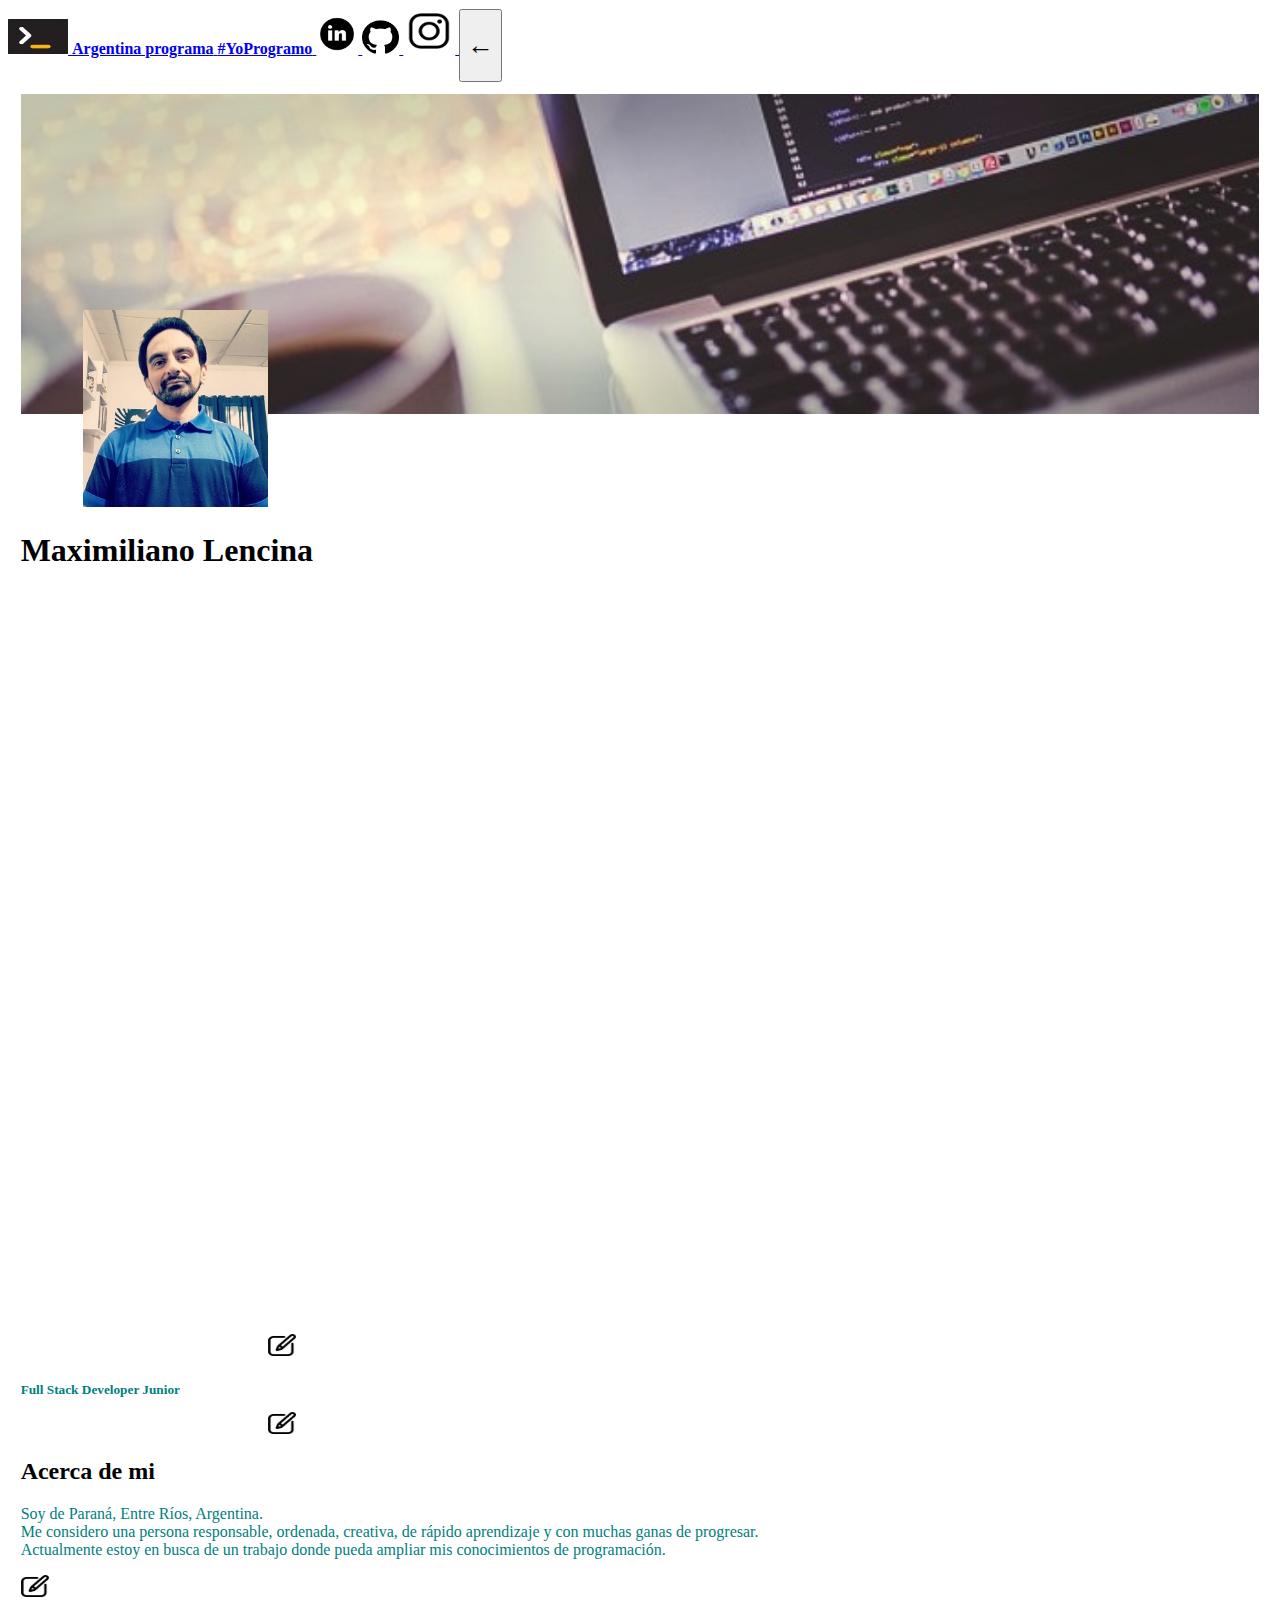
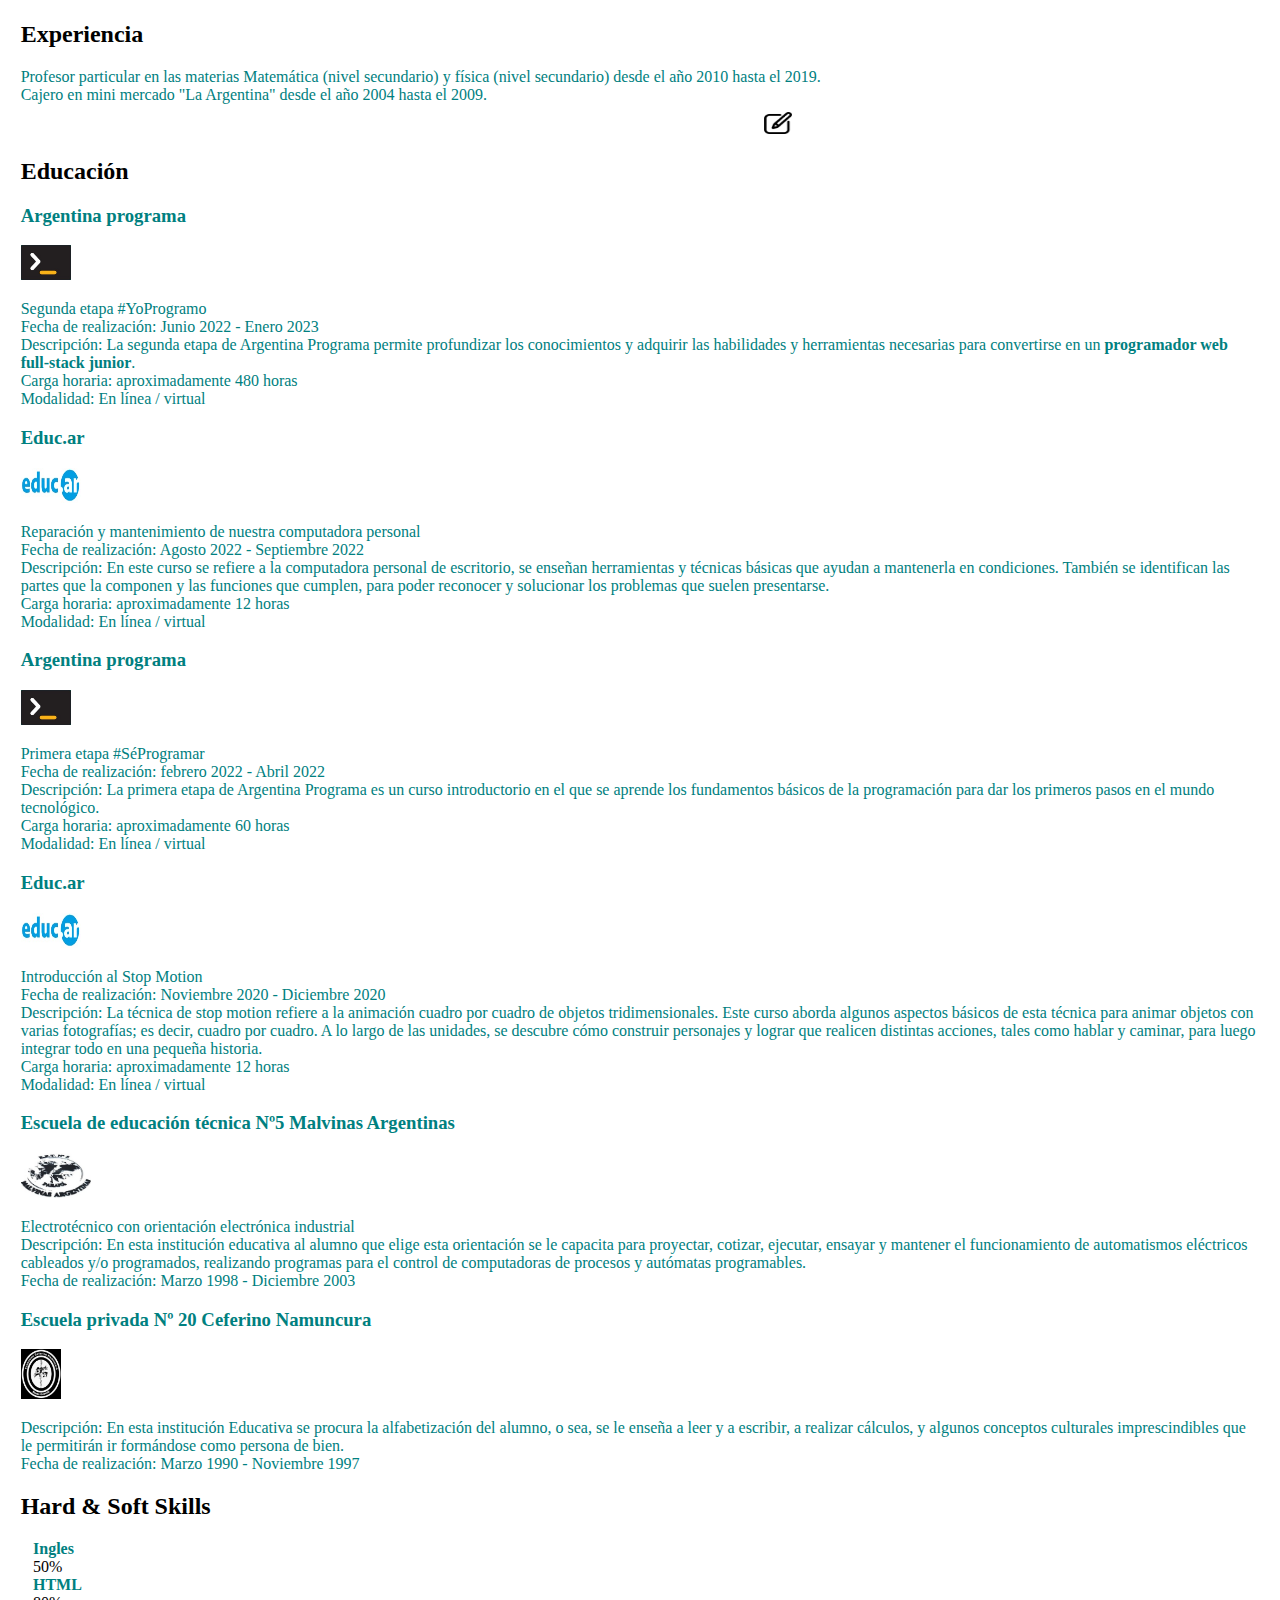
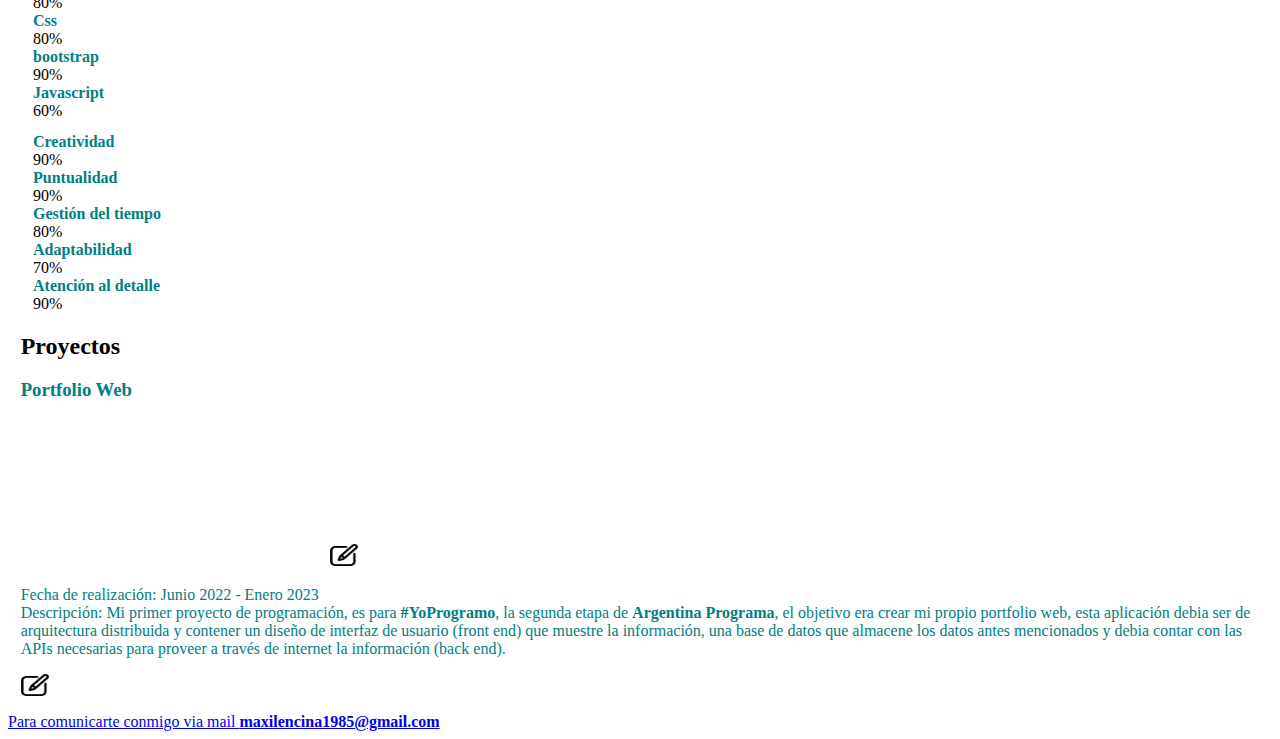
==== Index2.html @ bcc2d58e "ultimo commit de la noche" ====
<!DOCTYPE html>
<html lang="en">

<head>
    <meta charset="utf-8">
    <meta name="viewport" content="width=device-width, initial-scale=1">
    <link rel="stylesheet" href="Style.css">
    <link href="https://cdn.jsdelivr.net/npm/bootstrap@5.2.0/dist/css/bootstrap.min.css" rel="stylesheet" integrity="sha384-gH2yIJqKdNHPEq0n4Mqa/HGKIhSkIHeL5AyhkYV8i59U5AR6csBvApHHNl/vI1Bx" crossorigin="anonymous">
    <title>Portfolio</title>
</head>

<body>
  <nav class="navbar sticky-top border border-dark border-3 bg-success">
        <div class="container-fluid">
          <a class="navbar-brand" href="https://www.argentina.gob.ar/produccion/transformacion-digital-y-economia-del-conocimiento/argentina-programa">
              <img src="argentina-programa.jpg" alt="" width="60" height="35" class="d-inline-block align-text-top">
            <b>Argentina programa</b>
            <a class="navbar-brand" href="https://www.argentina.gob.ar/produccion/argentina-programa/segunda-etapa">
            <b>#YoProgramo</b>

            <a class="navbar-brand" href="https://www.linkedin.com/in/maximiliano--lencina/">
              <img src="linkedin-icon.png" alt="" width="42" height="40" class="d-inline-block align-text-top">
            </a>

            <a class="navbar-brand" href="https://github.com/Max-Lencina">
              <img src="github-icon.png" alt="" width="37" height="34" class="d-inline-block align-text-top">
            </a>
          
            <a class="navbar-brand" href="https://www.instagram.com/max_lencina/">
              <img src="instagram-icon.png" alt="" width="52" height="46" class="d-inline-block align-text-top">
            </a>
          </a>

          <button type="button" class="btn btn-success border border-dark border-1 text-dark"><h1>←</h1></button>
      </nav>

       
    

    <div class="alert alert-success border border-dark border-3 rounded-4" role="alert">
    <img src="portada.jpg" class ="img-fluid border border-dark border-3 rounded-4" alt="portada">
    <p></p>
    <img src="perfil.jpg" class= "img-thumbnail border border-dark border-3 rounded-pill" alt="perfil">
    
    <div class="container px-0 text-right">
      <div class="row justify-content-md-right">
        <div class="col-md-auto">
          
    <h1 id="text-nombre">Maximiliano Lencina</h1>
        </div>
        <div class="col-md-auto">
          <div class="btn-edit" onclick="cambiar_parrafo3()">
            <a class="btn-right"  href="#">    
                <img src="edit.png" class="img-edit2" width="28" height="22">
              </a>
             </div>
            </div>
          </div>
            <div>
              <input id="edit-nombre" type="text" oninput="myfunction5(this.value)" style="display:none">
            </div>
          </div>
         
         <div class="container px-0 text-right">
       <div class="row justify-content-md-right">
      <div class="col-md-auto">
    <h5 id="text-titulo"><b>Full Stack Developer Junior</b></h5>
  </div>
  <div class="col-md-auto">
    <div class="btn-edit" onclick="cambiar_parrafo4()">
      <a class="btn-right"  href="#">    
          <img src="edit.png" class="img-edit3" width="28" height="22">
        </a>
       </div>
      </div>
    </div>
       <div>
        <input id="edit-titulo" type="text" oninput="myfunction4(this.value)" style="display:none">
      </div>
      </div>
    </div> 

    <div class="alert alert-success border border-dark border-3 rounded-4" role="alert">
      <h2>Acerca de mi</h2>

      <div class="container px-0 text-right">
        <div class="row justify-content-md-right">
          <div class="col-md-auto">
     <p id="text-acercademi">Soy de Paraná, Entre Ríos, Argentina.<br>  
       Me considero una persona responsable, ordenada, creativa, de rápido aprendizaje y con muchas ganas de progresar.<br>
       Actualmente estoy en busca de un trabajo donde pueda ampliar mis conocimientos de programación.</p>
      </div>
      <div class="col-md-auto">
    <div class="btn-edit" onclick="cambiar_parrafo()">
      <a class="btn-right"  href="#">    
          <img src="edit.png" class="img-edit1" width="28" height="22">
        </a>
       </div>
      </div>
    </div>
       <div>
        <input id="edit-acercademi" type="text" oninput="myfunction2(this.value)" style="display:none">
      </div>
      </div>
    </div>
  


    <div class="alert alert-success border border-dark border-3 rounded-4" role="alert">
    <h2>Experiencia</h2>

    <div class="container px-0 text-right">
      <div class="row justify-content-md-right">
        <div class="col-md-auto">
    <p id="text-exp">Profesor particular en las materias Matemática (nivel secundario) y física (nivel secundario) desde el año 2010 hasta el 2019.<br>
       Cajero en mini mercado "La Argentina" desde el año 2004 hasta el 2009.</p>
      </div>
      <div class="col-md-auto">
       <div class="btn-edit" onclick="cambiar_parrafo2()">
        <a class="btn-right"  href="#" >
          <img src="edit.png" class="img-edit4" width="28" height="22">
        </a>
       </div>
      </div>
    </div>
       <div>
        <input id="edit-exp" type="text" oninput="myfunction3(this.value)" style="display:none">
      </div>
    </div>
  </div>

  <div class="alert alert-success border border-dark border-3 rounded-4" role="alert">

   <h2>Educación</h2>

   <div class="container px-0 text-right">
    <div class="row justify-content-md-right">
      <div class="col-md-auto">
        <h3>Argentina programa</h3>
      </div>
      <div class="col-md-auto">
        <img src="argentina-programa.jpg" width="50" height="35">
      </div>
    </div>
  </div>

    <p>Segunda etapa #YoProgramo<br>
       Fecha de realización: Junio 2022 - Enero 2023<br>
       Descripción: La segunda etapa de Argentina Programa permite profundizar los conocimientos y adquirir las habilidades y herramientas necesarias para convertirse en un <b>programador web full-stack junior</b>.<br>
       Carga horaria: aproximadamente 480 horas<br>
       Modalidad: En línea / virtual</p>

    <div class="container px-0 text-right">
      <div class="row justify-content-md-right">
        <div class="col-md-auto">
          <h3>Educ.ar</h3>
        </div>
        <div class="col-md-auto">
          <img src="educar.jpg" width="60" height="35">
        </div>
      </div>
    </div>
    
    <p>Reparación y mantenimiento de nuestra computadora personal<br>
       Fecha de realización: Agosto 2022 - Septiembre 2022<br>
       Descripción: En este curso se refiere a la computadora personal de escritorio, se enseñan herramientas y técnicas básicas que ayudan a mantenerla en condiciones. También se identifican las partes que la componen y las funciones que cumplen, para poder reconocer y solucionar los problemas que suelen presentarse.<br>
       Carga horaria: aproximadamente 12 horas<br>
       Modalidad: En línea / virtual</p>

    <div class="container px-0 text-right">
      <div class="row justify-content-md-right">
        <div class="col-md-auto">
          <h3>Argentina programa</h3>
        </div>
        <div class="col-md-auto">
          <img src="argentina-programa.jpg" width="50" height="35">
        </div>
      </div>
    </div>

    <p>Primera etapa #SéProgramar<br>
       Fecha de realización: febrero 2022 - Abril 2022<br>
       Descripción: La primera etapa de Argentina Programa es un curso introductorio en el que se aprende los fundamentos básicos de la programación para dar los primeros pasos en el mundo tecnológico.<br>
       Carga horaria: aproximadamente 60 horas<br>
       Modalidad: En línea / virtual</p>

    <div class="container px-0 text-right">
      <div class="row justify-content-md-right">
        <div class="col-md-auto">
          <h3>Educ.ar</h3>
        </div>
        <div class="col-md-auto">
          <img src="educar.jpg" width="60" height="35">
        </div>
      </div>
    </div>

    
    <p>Introducción al Stop Motion<br>
       Fecha de realización: Noviembre 2020 - Diciembre 2020<br>
       Descripción: La técnica de stop motion refiere a la animación cuadro por cuadro de objetos tridimensionales. Este curso aborda algunos aspectos básicos de esta técnica para animar objetos con varias fotografías; es decir, cuadro por cuadro. A lo largo de las unidades, se  descubre cómo construir personajes y lograr que realicen distintas acciones, tales como hablar y caminar, para luego integrar todo en una pequeña historia.<br>
       Carga horaria: aproximadamente 12 horas<br>
       Modalidad: En línea / virtual</p>

    <div class="container px-0 text-right">
      <div class="row justify-content-md-right">
        <div class="col-md-auto">
          <h3>Escuela de educación técnica Nº5 Malvinas Argentinas</h3>
        </div>
        <div class="col-md-auto">
          <img src="eetn5.jpg" width="70" height="45">
        </div>
      </div>
    </div>

    <p>Electrotécnico con orientación electrónica industrial<br>
       Descripción: En esta institución educativa al alumno que elige esta orientación se le capacita para proyectar, cotizar, ejecutar, ensayar y mantener el funcionamiento de automatismos eléctricos cableados y/o programados, realizando programas para el control de computadoras de procesos y autómatas programables.<br>
       Fecha de realización: Marzo 1998 - Diciembre 2003</p>


    <div class="container px-0 text-right">
      <div class="row justify-content-md-right">
        <div class="col-md-auto">
          <h3>Escuela privada  Nº 20 Ceferino Namuncura</h3>
        </div>
        <div class="col-md-auto">
          <img src="ceferino.jpg" width="40" height="50">
        </div>
      </div>
    </div>

    <p>Descripción: En esta institución Educativa se procura la alfabetización del alumno, o sea, se le enseña a leer y a escribir, a realizar cálculos, y algunos conceptos culturales imprescindibles que le permitirán ir formándose como persona de bien.<br>
       Fecha de realización: Marzo 1990 - Noviembre 1997</p>
  </div>


    <div class="alert alert-success border border-dark border-3 rounded-4" role="alert">
    <h2>Hard & Soft Skills</h2>

    <div class="container px-0 text-right">
      
    <div class="row gx-3">
      <div class="col">
      <div class="p-0 border border-0 alert alert-success">
      <span><b>Ingles</b></span>
    <div class="progress border border-dark border-2">
      <div class="progress-bar progress-bar-striped progress-bar-animated bg-success" role="Animated striped example" aria-label="Basic example" style="width: 50%" aria-valuenow="50" aria-valuemin="0" aria-valuemax="100">50%</div>
    </div>
    <span><b>HTML</b></span>
    <div class="progress border border-dark border-2">
      <div class="progress-bar progress-bar-striped progress-bar-animated bg-success" role="Animated striped example" aria-label="Basic example" style="width: 80%" aria-valuenow="80" aria-valuemin="0" aria-valuemax="100">80%</div>
    </div>
    <span><b>Css</b></span>
    <div class="progress border border-dark border-2 ">
      <div class="progress-bar progress-bar-striped progress-bar-animated bg-success" role="Animated striped example" aria-label="Basic example" style="width: 80%" aria-valuenow="80" aria-valuemin="0" aria-valuemax="100">80%</div>
    </div>
    <span><b>bootstrap</b></span>
    <div class="progress border border-dark border-2">
      <div class="progress-bar progress-bar-striped progress-bar-animated bg-success" role="Animated striped example" aria-label="Basic example" style="width: 90%" aria-valuenow="90" aria-valuemin="0" aria-valuemax="100">90%</div>
    </div>
    <span><b>Javascript</b></span>
    <div class="progress border border-dark border-2">
      <div class="progress-bar progress-bar-striped progress-bar-animated bg-success" role="Animated striped example" aria-label="Basic example" style="width: 60%" aria-valuenow="60" aria-valuemin="0" aria-valuemax="100">60%</div>
    </div>
    </div>
  </div>

        <div class="col">
          <div class="p-0 border border-0 alert alert-success">
            <span><b>Creatividad</b></span>
            <div class="progress border border-dark border-2 ">
              <div class="progress-bar progress-bar-striped progress-bar-animated bg-success" role="Animated striped example" aria-label="Basic example" style="width: 90%" aria-valuenow="90" aria-valuemin="0" aria-valuemax="100">90%</div>
            </div>
            <span><b>Puntualidad</b></span>
            <div class="progress border border-dark border-2">
              <div class="progress-bar progress-bar-striped progress-bar-animated bg-success" role="Animated striped example" aria-label="Basic example" style="width: 90%" aria-valuenow="90" aria-valuemin="0" aria-valuemax="100">90%</div>
            </div>
            <span><b>Gestión del tiempo</b></span>
            <div class="progress border border-dark border-2">
              <div class="progress-bar progress-bar-striped progress-bar-animated bg-success" role="Animated striped example" aria-label="Basic example" style="width: 80%" aria-valuenow="80" aria-valuemin="0" aria-valuemax="100">80%</div>
            </div>
            <span><b>Adaptabilidad</b></span>
            <div class="progress border border-dark border-2">
              <div class="progress-bar progress-bar-striped progress-bar-animated bg-success" role="Animated striped example" aria-label="Basic example" style="width: 70%" aria-valuenow="70" aria-valuemin="0" aria-valuemax="100">70%</div>
            </div>
            <span><b>Atención al detalle</b></span>
            <div class="progress border border-dark border-2">
              <div class="progress-bar progress-bar-striped progress-bar-animated bg-success" role="Animated striped example" aria-label="Basic example" style="width: 90%" aria-valuenow="90" aria-valuemin="0" aria-valuemax="100">90%</div>
            </div>
          </div>
        </div>
      </div>
    </div>
    </div>

    <div class="alert alert-success border border-dark border-3 rounded-4" role="alert">
    <h2>Proyectos</h2>

    <div class="container px-0 text-right">
      <div class="row justify-content-md-right">
        <div class="col-md-auto">
    <h3 id="text-nombreproyecto">Portfolio Web</h3>
  </div>
  <div class="col-md-auto">
    <div class="btn-edit" onclick="cambiar_parrafo5()">
      <a class="btn-right"  href="#">    
          <img src="edit.png" class="img-edit5" width="28" height="22">
        </a>
       </div>
      </div>
    </div>
       <div>
        <input id="edit-nombreproyecto" type="text" oninput="myfunction6(this.value)" style="display:none">
      </div>
      </div>

      <div class="container px-0 text-right">
        <div class="row justify-content-md-right">
          <div class="col-md-auto">
      <p id="text-descrproyecto">Fecha de realización: Junio 2022 - Enero 2023<br>
       Descripción: Mi primer proyecto de programación, es para <strong>#YoProgramo</strong>, la segunda etapa de <strong>Argentina Programa</strong>, el objetivo era 
       crear mi propio portfolio web, esta aplicación debia ser de arquitectura distribuida y contener un diseño de interfaz de usuario (front end)
       que muestre la información, una base de datos que almacene los datos antes mencionados y debia contar con las APIs necesarias para proveer a través
       de internet la información (back end).</p> 
    </div>
    <div class="col-md-auto">
      <div class="btn-edit" onclick="cambiar_parrafo6()">
        <a class="btn-right"  href="#">    
            <img src="edit.png" class="img-edit6" width="28" height="22">
          </a>
         </div>
        </div>
      </div>
         <div>
          <input id="edit-descrproyecto" type="text" oninput="myfunction7(this.value)" style="display:none">
        </div>
      </div>
    </div>




    <nav class="navbar border border-dark border-3 bg-success">
      <div class="container-fluid">
        <a class="navbar-brand" href="#">
         
          Para comunicarte conmigo via mail <strong>maxilencina1985@gmail.com</strong>
          
        </a>
      </div>
    </nav>

    <script src="https://cdn.jsdelivr.net/npm/bootstrap@5.2.0/dist/js/bootstrap.bundle.min.js" integrity="sha384-A3rJD856KowSb7dwlZdYEkO39Gagi7vIsF0jrRAoQmDKKtQBHUuLZ9AsSv4jD4Xa" crossorigin="anonymous"></script>
    <script src="./login.js" defer></script>
    <script> 

      function cambiar_parrafo()
      {
       document.getElementById("edit-acercademi").style.display="block";
       let texto = document.getElementById("text-acercademi").innerText;
       console.log(texto);
      };

      function cambiar_parrafo2()
      {
       document.getElementById("edit-exp").style.display="block";
       let texto = document.getElementById("text-exp").innerText;
       console.log(texto);
      };
      function cambiar_parrafo3()
      {
       document.getElementById("edit-nombre").style.display="block";
       let texto = document.getElementById("text-nombre").innerText;
       console.log(texto);
      };

      function cambiar_parrafo4()
      {
       document.getElementById("edit-titulo").style.display="block";
       let texto = document.getElementById("text-titulo").innerText;
       console.log(texto);
      };

      function cambiar_parrafo5()
      {
       document.getElementById("edit-nombreproyecto").style.display="block";
       let texto = document.getElementById("text-nombreproyecto").innerText;
       console.log(texto);
      };

      function cambiar_parrafo6()
      {
       document.getElementById("edit-descrproyecto").style.display="block";
       let texto = document.getElementById("text-descrproyecto").innerText;
       console.log(texto);
      };

      function myfunction2(valor)
      {
       document.getElementById("text-acercademi").innerText=valor;
      };

      function myfunction3(valor)
      {
       document.getElementById("text-exp").innerText=valor;
      };

      function myfunction4(valor)
      {
       document.getElementById("text-titulo").innerText=valor;
      };

      function myfunction5(valor)
      {
       document.getElementById("text-nombre").innerText=valor;
      };

      function myfunction6(valor)
      {
       document.getElementById("text-nombreproyecto").innerText=valor;
      };

      function myfunction7(valor)
      {
       document.getElementById("text-descrproyecto").innerText=valor;
      };

      function logMessage(message)
      {
       console.log(message + "<br>");
      };

      let textarea=document.getElementById("edit-acercademi")
      textarea.addEventListener('keyup' , (e) => {
       logMessage('key "$ {e.key}" release [event: keyup]');
       if (e.key=="Enter"){
       document.getElementById("edit-acercademi").style.display="none"
      }
      });

      
      function logMessage2(message2)
      {
       console.log(message2 + "<br>");
      };

      let textarea2=document.getElementById("edit-exp")
      textarea2.addEventListener('keyup' , (e) => {
       logMessage2('key "$ {e.key}" release [event: keyup]');
       if (e.key=="Enter"){
       document.getElementById("edit-exp").style.display="none"
      }
      });
      
      function logMessage3(message3)
      {
       console.log(message3 + "<br>");
      };

      let textarea3=document.getElementById("edit-nombre")
      textarea3.addEventListener('keyup' , (e) => {
       logMessage3('key "$ {e.key}" release [event: keyup]');
       if (e.key=="Enter"){
       document.getElementById("edit-nombre").style.display="none"
      }
      });

      
      function logMessage4(message4)
      {
       console.log(message4 + "<br>");
      };

      let textarea4=document.getElementById("edit-titulo")
      textarea4.addEventListener('keyup' , (e) => {
       logMessage4('key "$ {e.key}" release [event: keyup]');
       if (e.key=="Enter"){
       document.getElementById("edit-titulo").style.display="none"
      }
      });

      function logMessage5(message5)
      {
       console.log(message5 + "<br>");
      };

      let textarea5=document.getElementById("edit-nombreproyecto")
      textarea5.addEventListener('keyup' , (e) => {
       logMessage5('key "$ {e.key}" release [event: keyup]');
       if (e.key=="Enter"){
       document.getElementById("edit-nombreproyecto").style.display="none"
      }
      });

      function logMessage6(message6)
      {
       console.log(message6 + "<br>");
      };

      let textarea6=document.getElementById("edit-descrproyecto")
      textarea6.addEventListener('keyup' , (e) => {
       logMessage6('key "$ {e.key}" release [event: keyup]');
       if (e.key=="Enter"){
       document.getElementById("edit-descrproyecto").style.display="none"
      }
      });

     

    

     
  </script>

</body>
</html>
---- Style.css ----
.alert
{
    margin-top: 1%;
    margin-right: 1%;
    margin-left: 1%;
    margin-bottom: 1%;
}
.img-fluid
{
    width: 100%;
    height: auto;
}

.img-thumbnail
{
    margin-top: -10%;
    margin-left: 5%;
    width: 15%;
    height: auto;
}


.img-edit2
{
    margin-top: 60%;
    margin-left: 20%;  
}


.img-edit3
{
    margin-top: -20%;
    margin-left: 20%;  
}

.img-edit4
{
    margin-top: -20%;
    margin-left: 60%; 
}
.img-edit5
{
    margin-top:  10%;
    margin-left: 25%; 
}



h1
{
    color:black;
}

h2
{
    color:black;
    
}

h3
{
    color:teal;
}

h4
{
    color:black
}

h5
{
    color:teal;
}

p
{
    color:teal;
}

span
{
  color: teal;
}
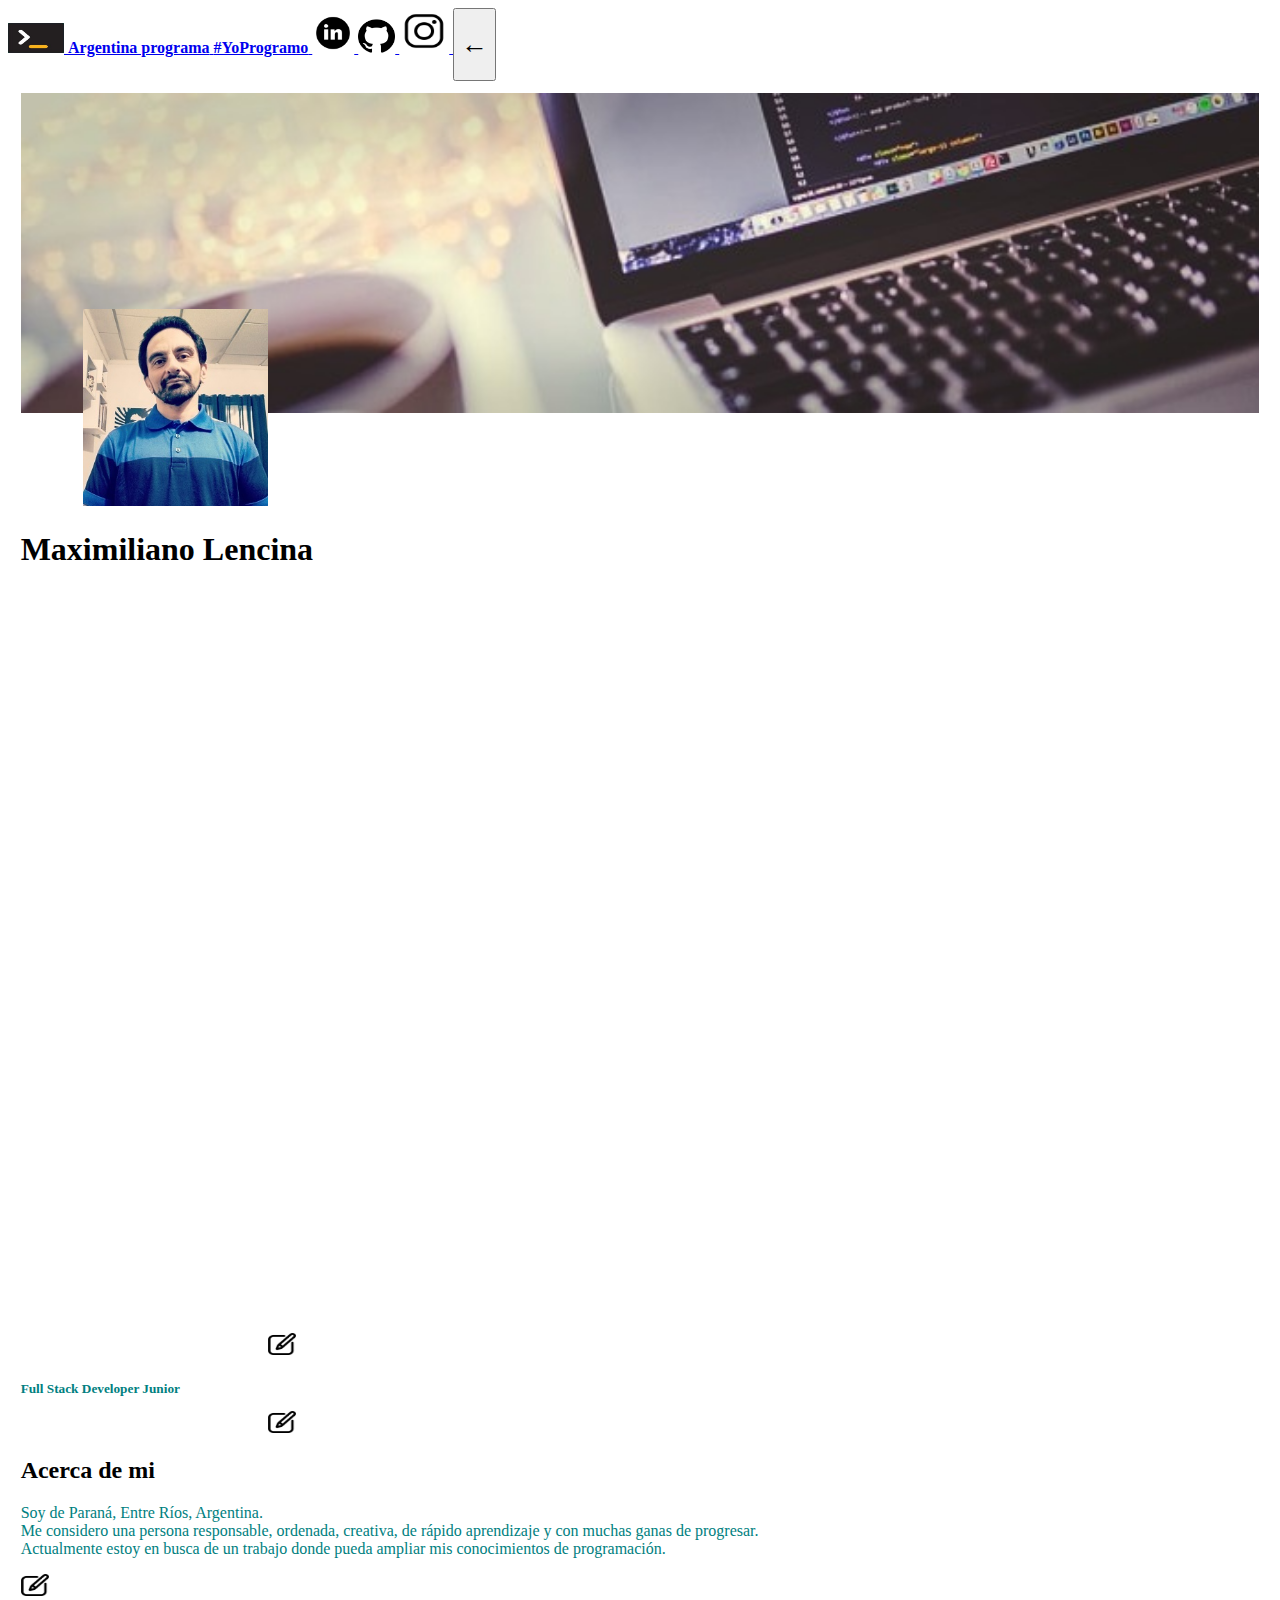
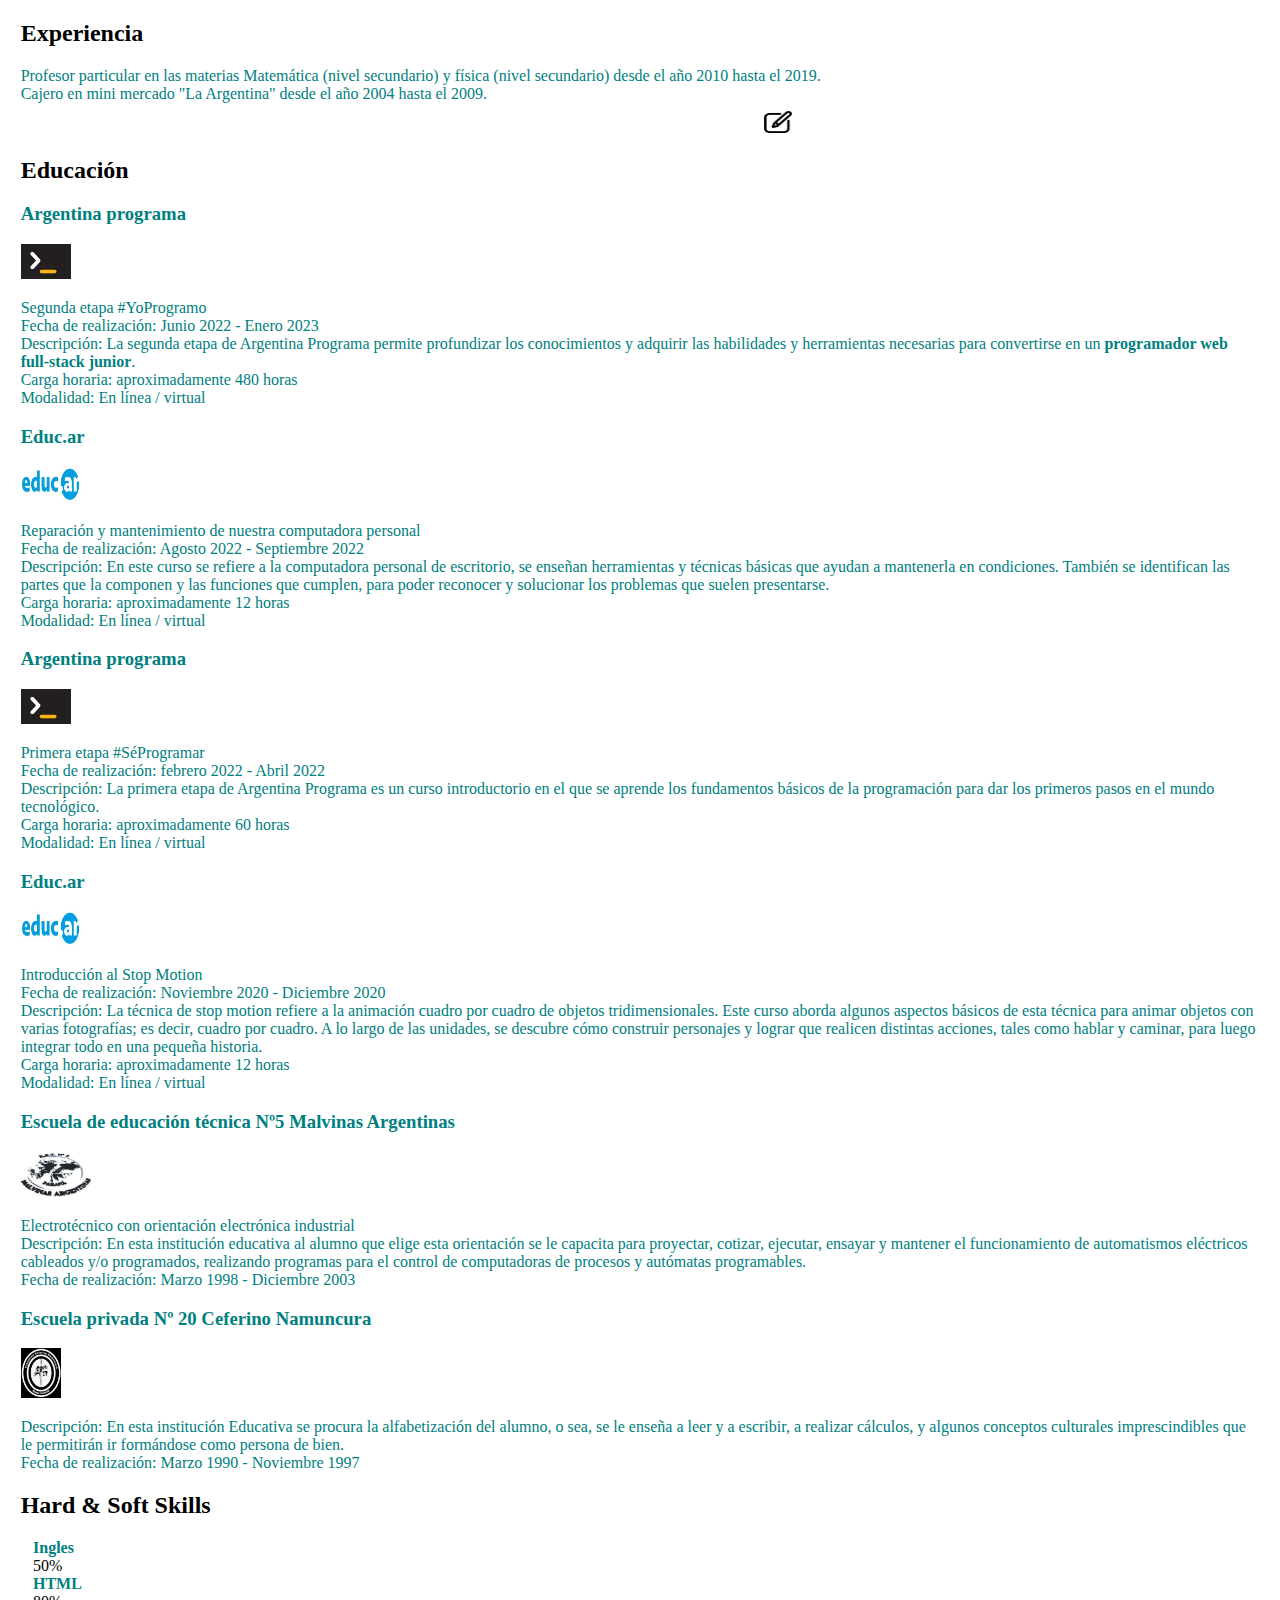
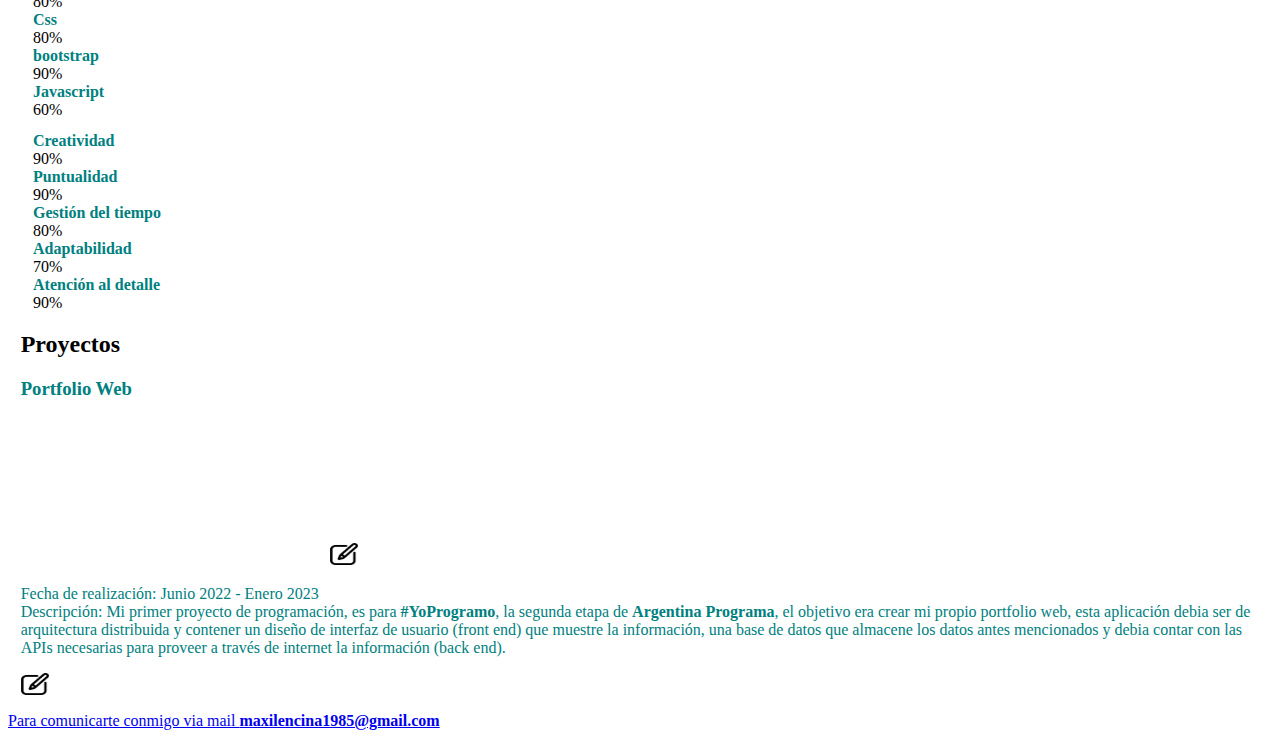
==== commit 31e48ce7: "commit 11" ====
--- a/Index2.html
+++ b/Index2.html
@@ -13,7 +13,7 @@
   <nav class="navbar sticky-top border border-dark border-3 bg-success">
         <div class="container-fluid">
           <a class="navbar-brand" href="https://www.argentina.gob.ar/produccion/transformacion-digital-y-economia-del-conocimiento/argentina-programa">
-              <img src="argentina-programa.jpg" alt="" width="60" height="35" class="d-inline-block align-text-top">
+              <img src="argentina-programa.jpg" alt="" width="56" height="30" class="d-inline-block align-text-top">
             <b>Argentina programa</b>
             <a class="navbar-brand" href="https://www.argentina.gob.ar/produccion/argentina-programa/segunda-etapa">
             <b>#YoProgramo</b>
@@ -27,11 +27,11 @@
             </a>
           
             <a class="navbar-brand" href="https://www.instagram.com/max_lencina/">
-              <img src="instagram-icon.png" alt="" width="52" height="46" class="d-inline-block align-text-top">
+              <img src="instagram-icon.png" alt="" width="50" height="44" class="d-inline-block align-text-top">
             </a>
           </a>
 
-          <button type="button" class="btn btn-success border border-dark border-1 text-dark"><h1>←</h1></button>
+          <button type="button" class="btn btn-success border border-dark border-2 text-dark"><h1>←</h1></button>
       </nav>
 
        
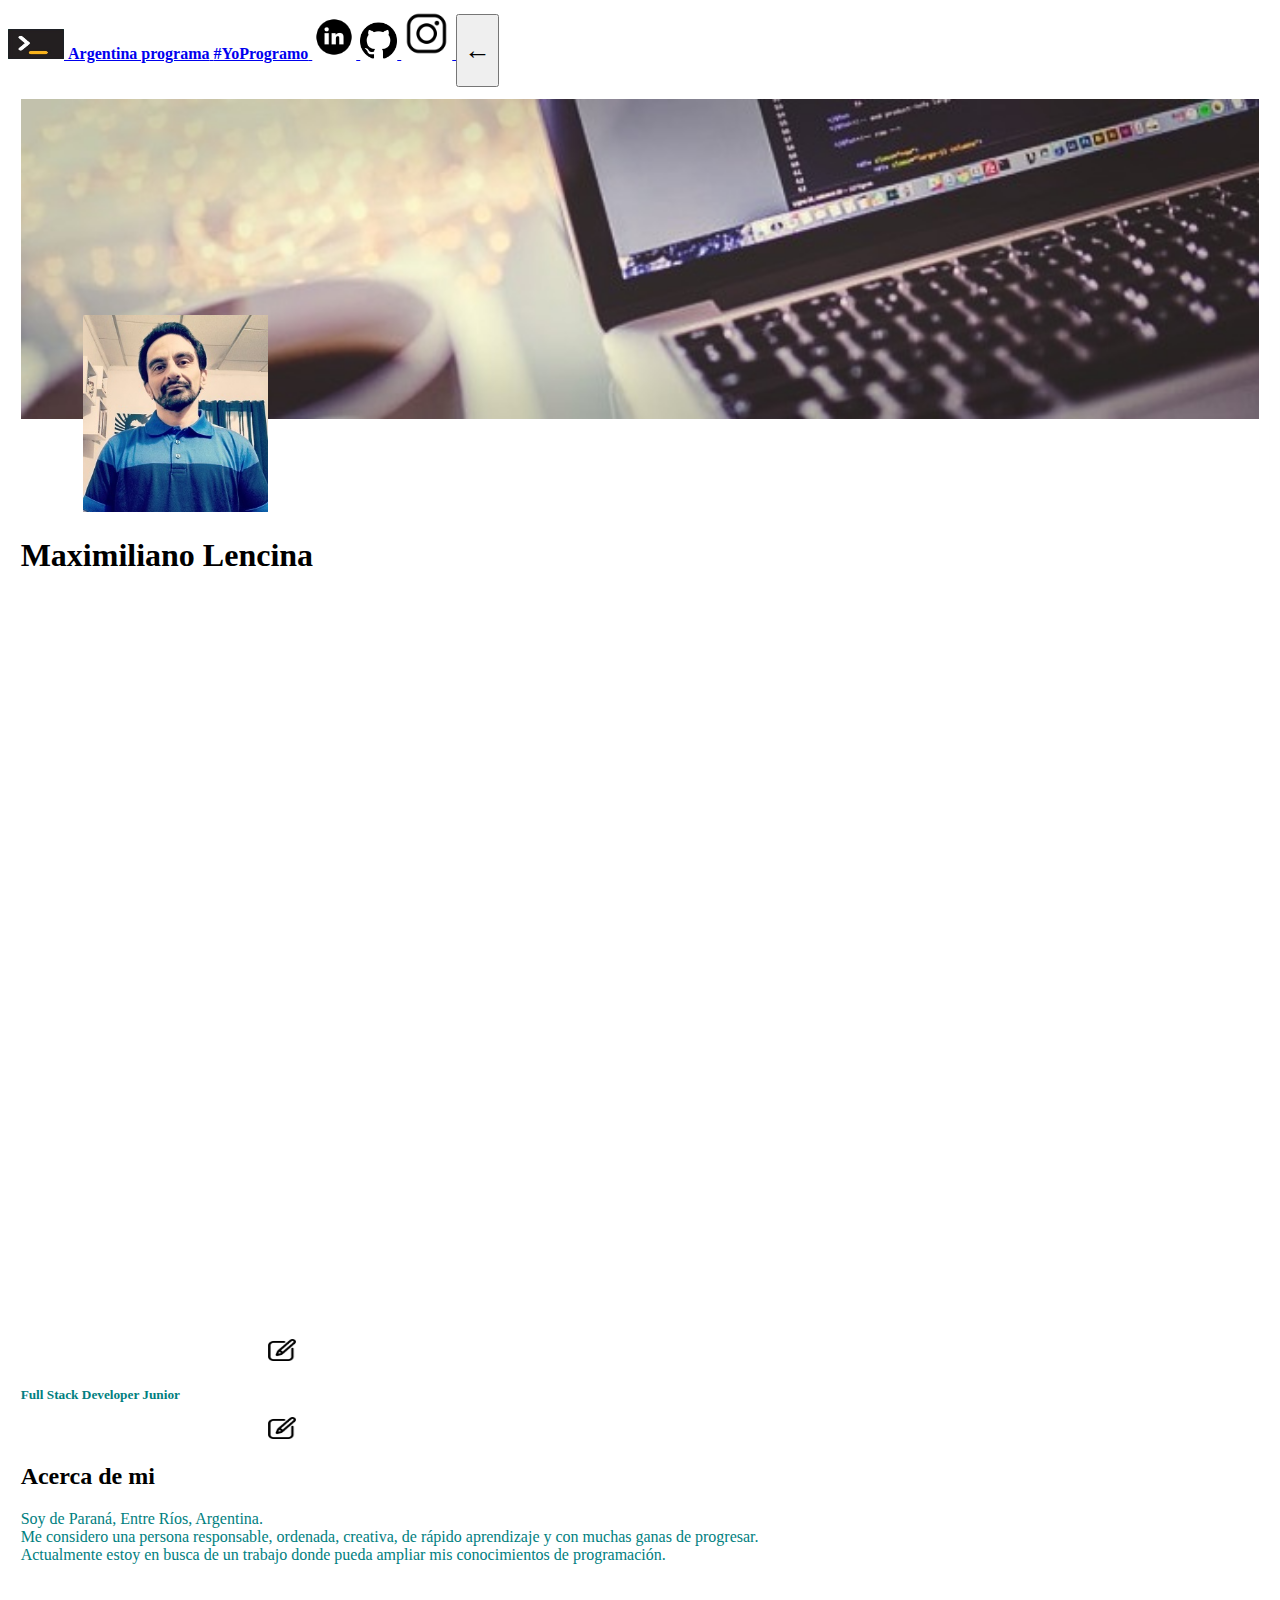
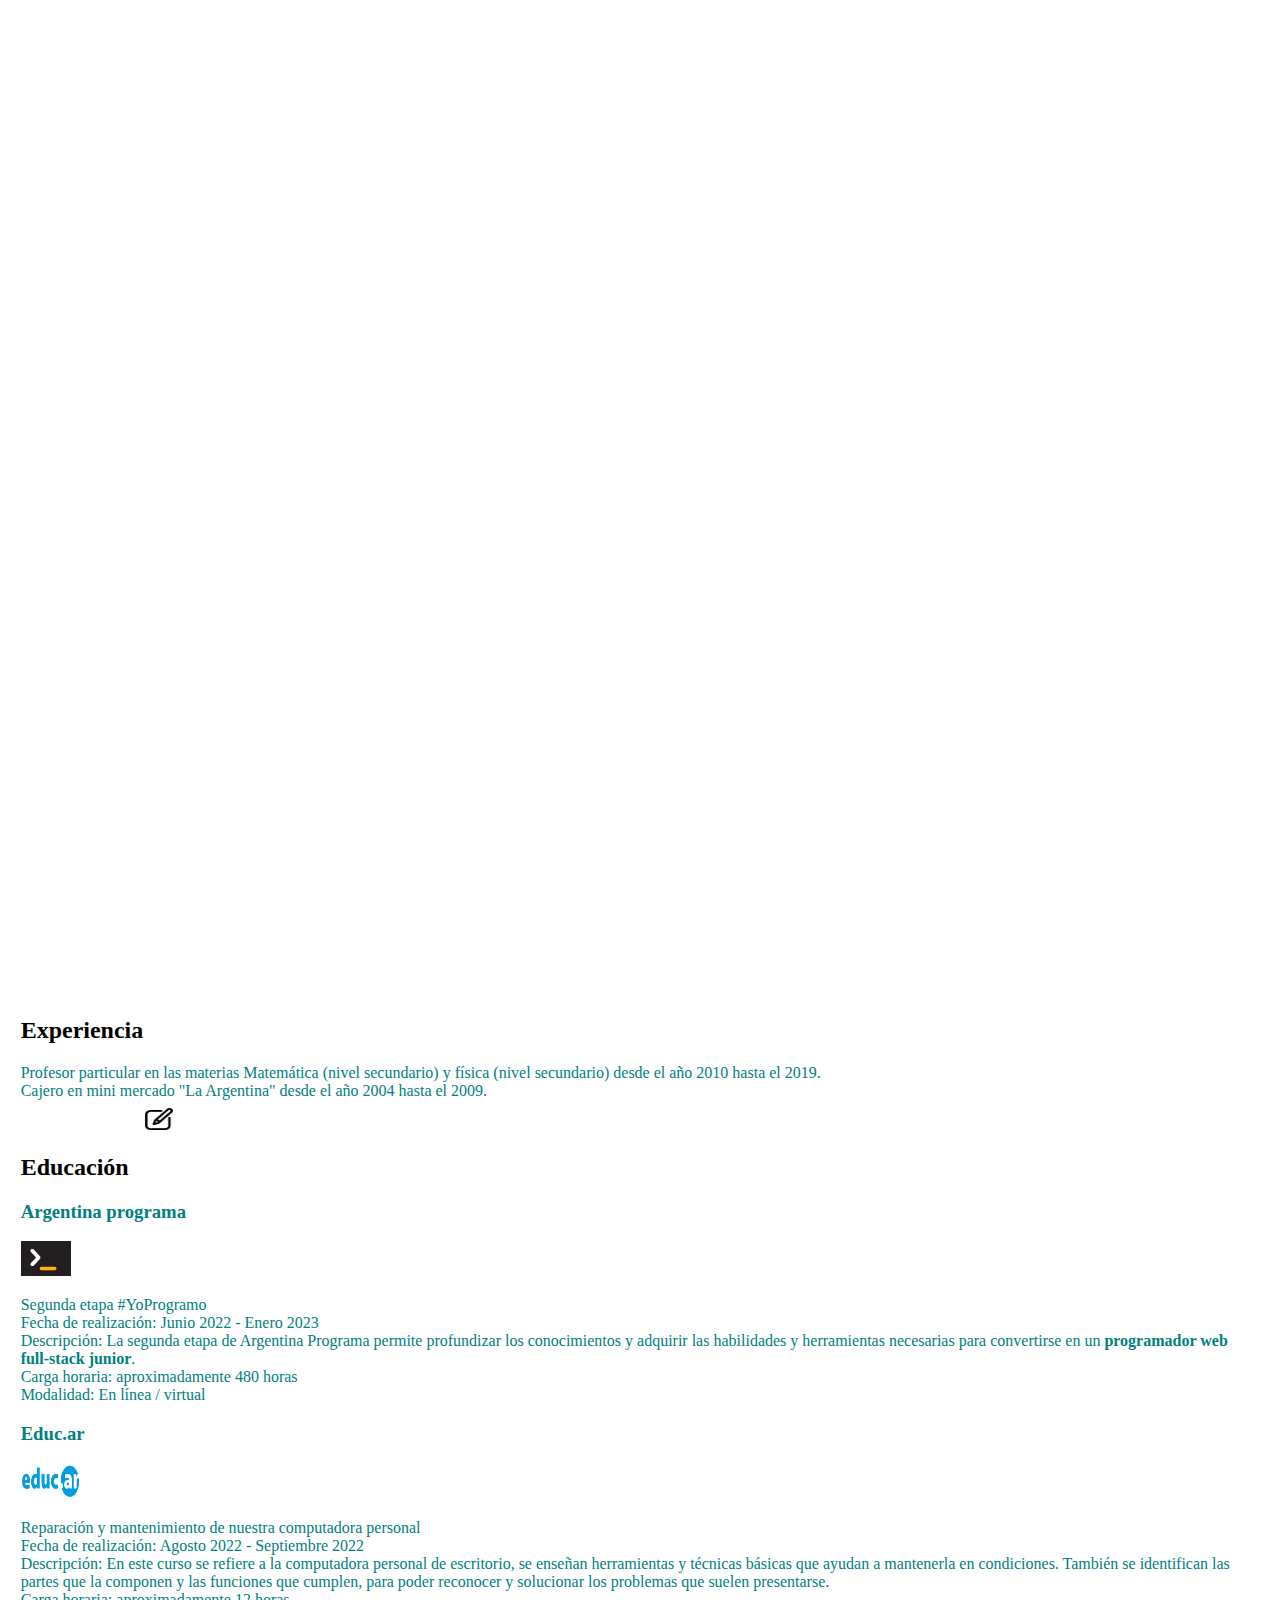
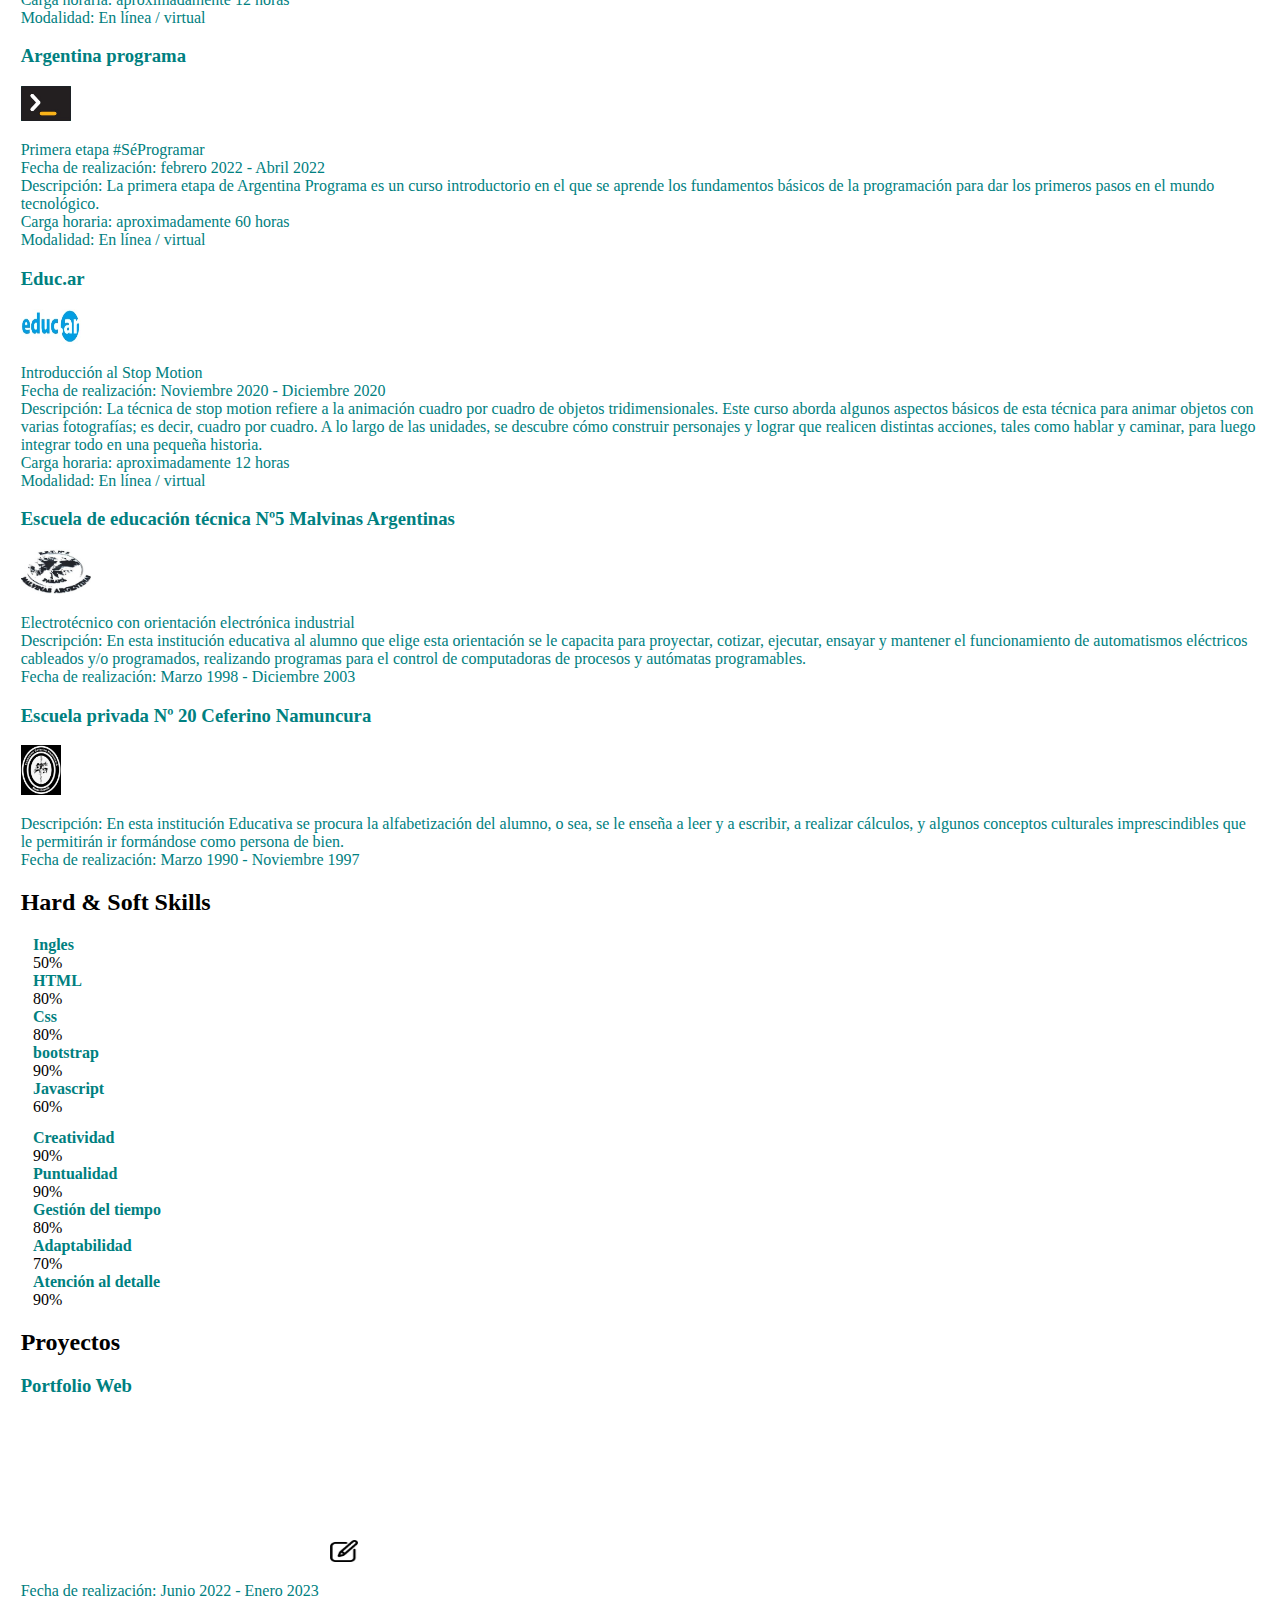
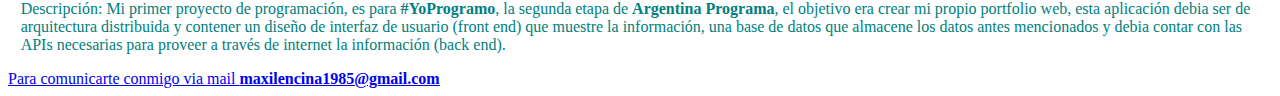
==== commit 27579b1e: "commit 12" ====
--- a/Index2.html
+++ b/Index2.html
@@ -19,15 +19,15 @@
             <b>#YoProgramo</b>
 
             <a class="navbar-brand" href="https://www.linkedin.com/in/maximiliano--lencina/">
-              <img src="linkedin-icon.png" alt="" width="42" height="40" class="d-inline-block align-text-top">
+              <img src="linkedin-icon.png" alt="" width="44" height="44" class="d-inline-block align-text-top">
             </a>
 
             <a class="navbar-brand" href="https://github.com/Max-Lencina">
-              <img src="github-icon.png" alt="" width="37" height="34" class="d-inline-block align-text-top">
+              <img src="github-icon.png" alt="" width="37" height="37" class="d-inline-block align-text-top">
             </a>
           
             <a class="navbar-brand" href="https://www.instagram.com/max_lencina/">
-              <img src="instagram-icon.png" alt="" width="50" height="44" class="d-inline-block align-text-top">
+              <img src="instagram-icon.png" alt="" width="51" height="51" class="d-inline-block align-text-top">
             </a>
           </a>
 
@@ -299,6 +299,9 @@
     <div class="container px-0 text-right">
       <div class="row justify-content-md-right">
         <div class="col-md-auto">
+          <div class="container px-0 text-right">
+            <div class="row justify-content-md-right">
+              <div class="col-md-auto">
     <h3 id="text-nombreproyecto">Portfolio Web</h3>
   </div>
   <div class="col-md-auto">
@@ -314,26 +317,16 @@
       </div>
       </div>
 
-      <div class="container px-0 text-right">
-        <div class="row justify-content-md-right">
-          <div class="col-md-auto">
+    
       <p id="text-descrproyecto">Fecha de realización: Junio 2022 - Enero 2023<br>
        Descripción: Mi primer proyecto de programación, es para <strong>#YoProgramo</strong>, la segunda etapa de <strong>Argentina Programa</strong>, el objetivo era 
        crear mi propio portfolio web, esta aplicación debia ser de arquitectura distribuida y contener un diseño de interfaz de usuario (front end)
        que muestre la información, una base de datos que almacene los datos antes mencionados y debia contar con las APIs necesarias para proveer a través
        de internet la información (back end).</p> 
     </div>
-    <div class="col-md-auto">
-      <div class="btn-edit" onclick="cambiar_parrafo6()">
-        <a class="btn-right"  href="#">    
-            <img src="edit.png" class="img-edit6" width="28" height="22">
-          </a>
-         </div>
-        </div>
-      </div>
-         <div>
-          <input id="edit-descrproyecto" type="text" oninput="myfunction7(this.value)" style="display:none">
-        </div>
+  
+      </div>
+         
       </div>
     </div>
 
@@ -351,7 +344,7 @@
     </nav>
 
     <script src="https://cdn.jsdelivr.net/npm/bootstrap@5.2.0/dist/js/bootstrap.bundle.min.js" integrity="sha384-A3rJD856KowSb7dwlZdYEkO39Gagi7vIsF0jrRAoQmDKKtQBHUuLZ9AsSv4jD4Xa" crossorigin="anonymous"></script>
-    <script src="./login.js" defer></script>
+    
     <script> 
 
       function cambiar_parrafo()
--- a/Style.css
+++ b/Style.css
@@ -19,6 +19,11 @@
     height: auto;
 }
 
+.img-edit1
+{
+    margin-top: 80%;
+    margin-left: 180%;  
+}
 
 .img-edit2
 {
@@ -36,7 +41,7 @@
 .img-edit4
 {
     margin-top: -20%;
-    margin-left: 60%; 
+    margin-left: 10%; 
 }
 .img-edit5
 {
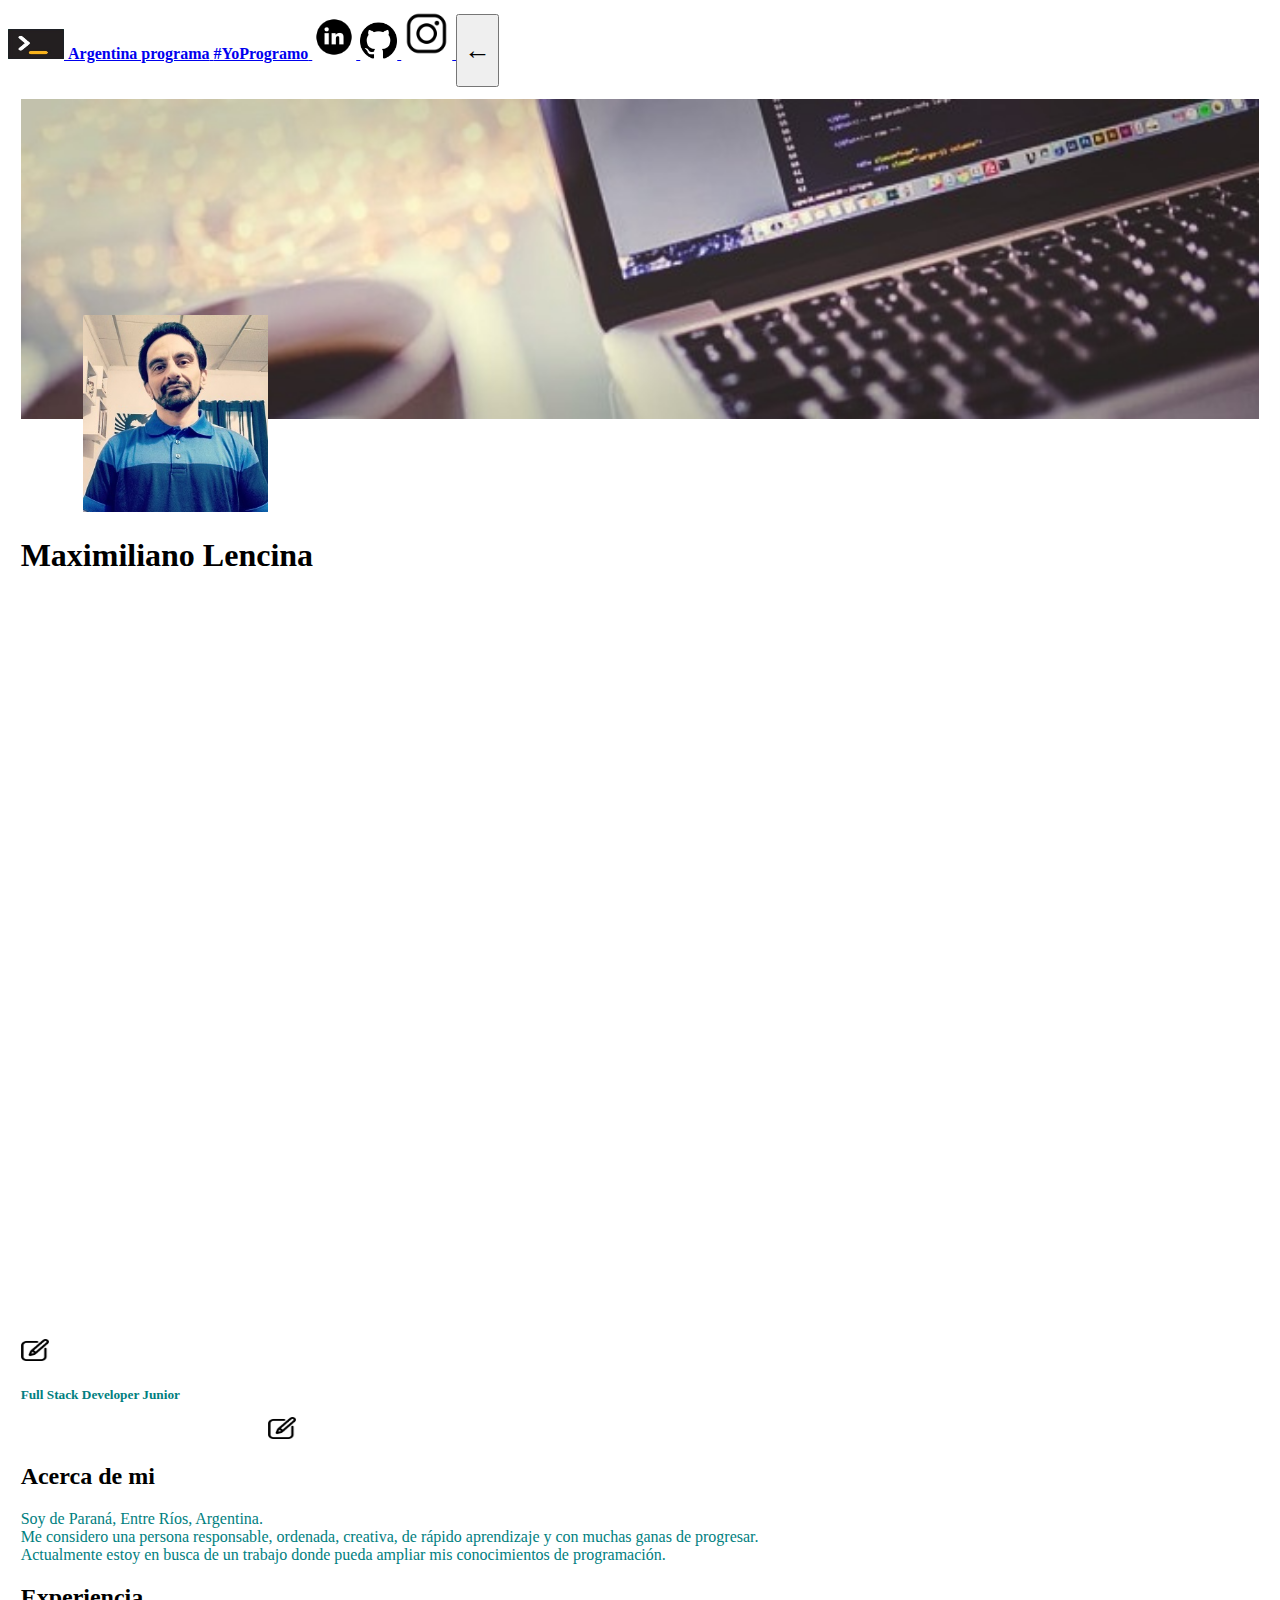
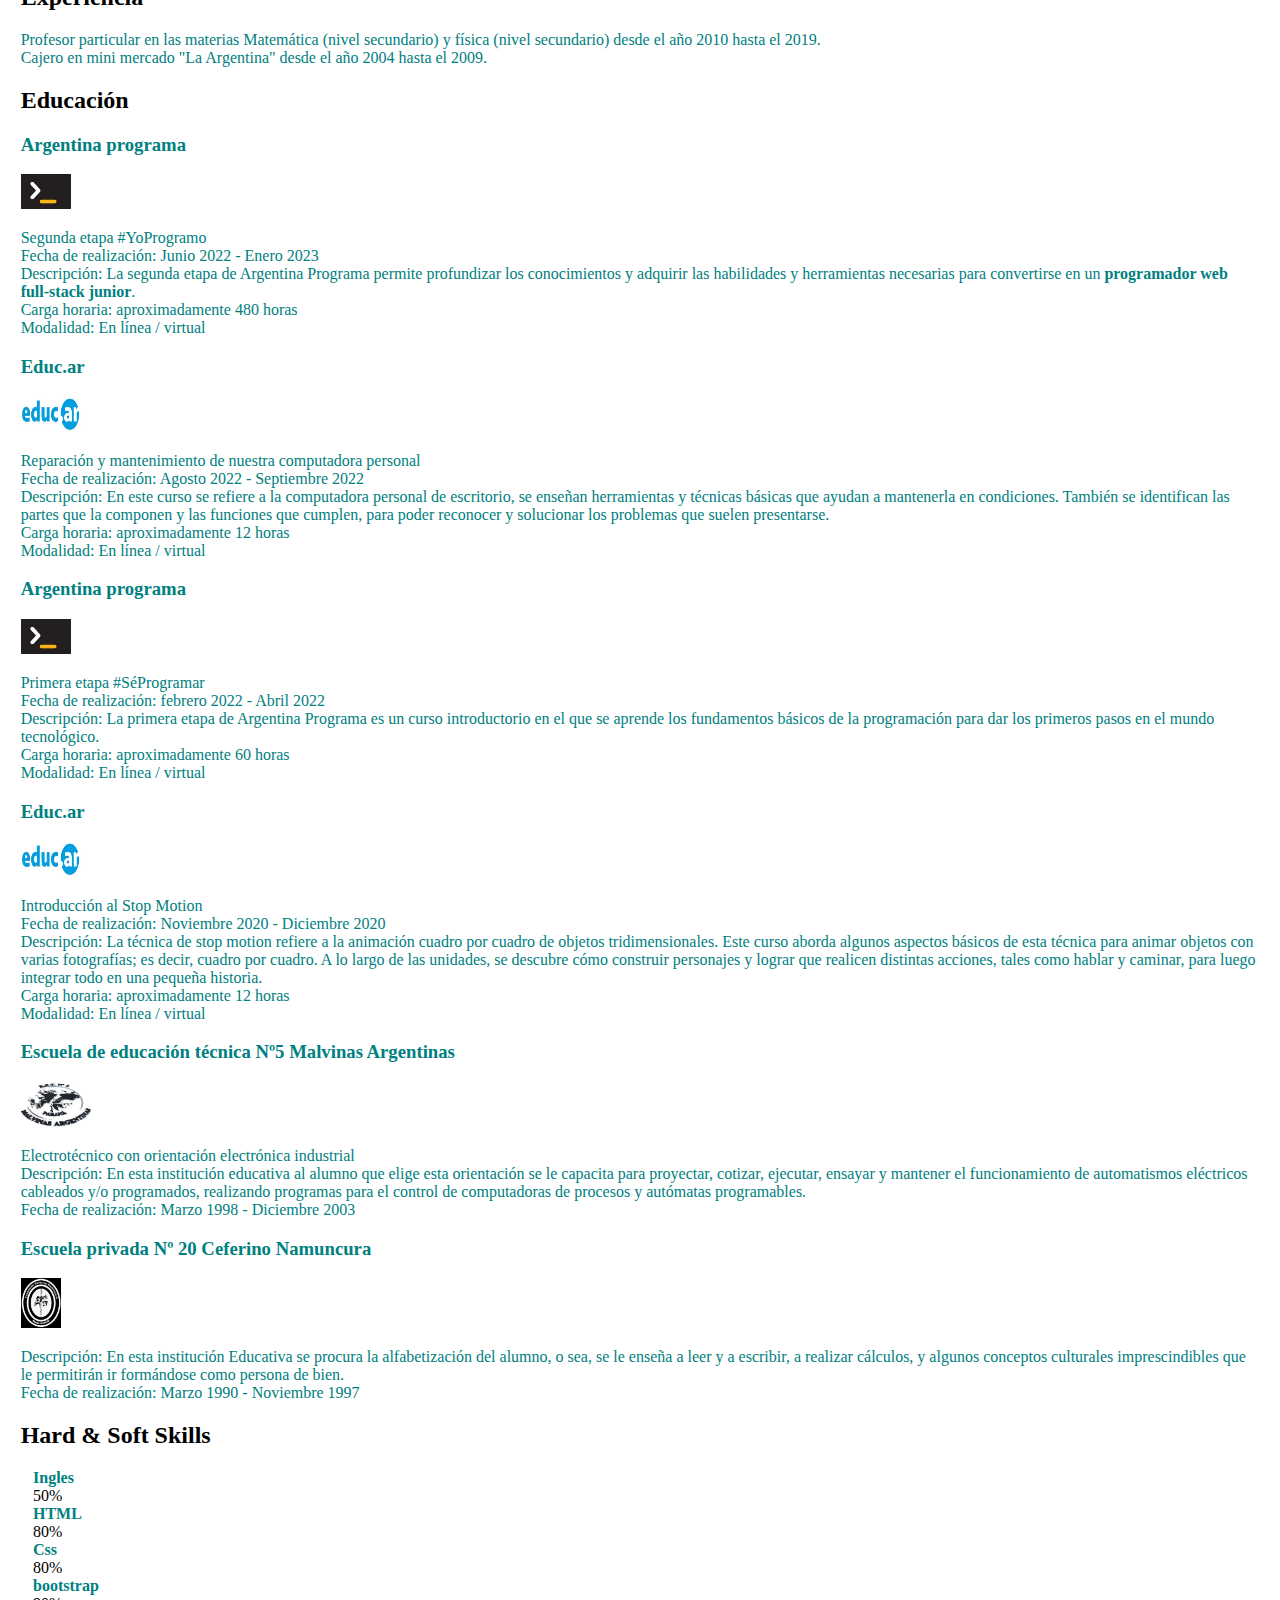
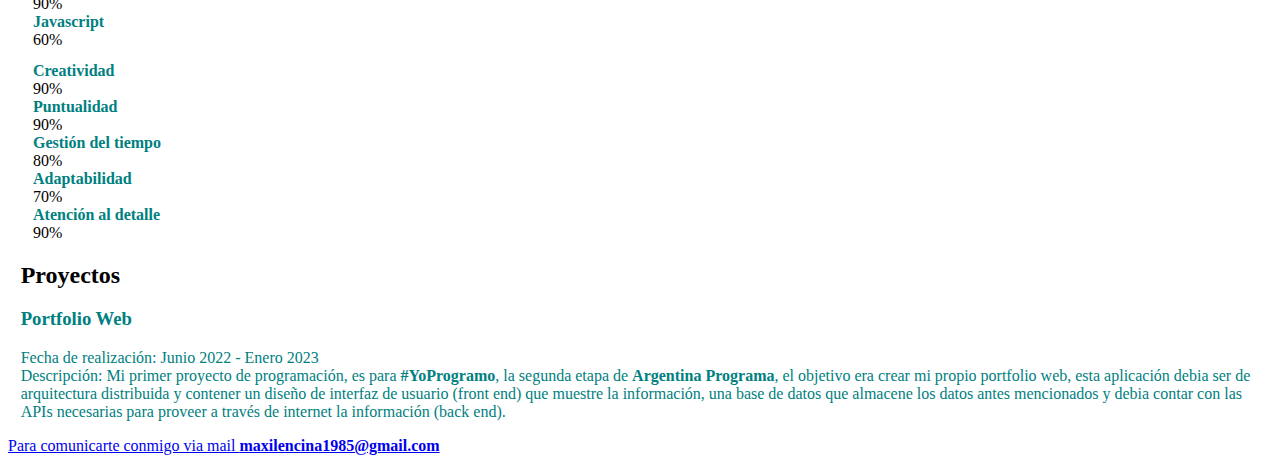
==== commit 9dd642a9: "commit 12" ====
--- a/Index2.html
+++ b/Index2.html
@@ -10,7 +10,7 @@
 </head>
 
 <body>
-  <nav class="navbar sticky-top border border-dark border-3 bg-success">
+      <nav class="navbar sticky-top border border-dark border-3 bg-success">
         <div class="container-fluid">
           <a class="navbar-brand" href="https://www.argentina.gob.ar/produccion/transformacion-digital-y-economia-del-conocimiento/argentina-programa">
               <img src="argentina-programa.jpg" alt="" width="56" height="30" class="d-inline-block align-text-top">
@@ -45,91 +45,64 @@
     <div class="container px-0 text-right">
       <div class="row justify-content-md-right">
         <div class="col-md-auto">
-          
+
     <h1 id="text-nombre">Maximiliano Lencina</h1>
-        </div>
-        <div class="col-md-auto">
-          <div class="btn-edit" onclick="cambiar_parrafo3()">
-            <a class="btn-right"  href="#">    
-                <img src="edit.png" class="img-edit2" width="28" height="22">
-              </a>
-             </div>
-            </div>
-          </div>
-            <div>
-              <input id="edit-nombre" type="text" oninput="myfunction5(this.value)" style="display:none">
-            </div>
-          </div>
-         
-         <div class="container px-0 text-right">
-       <div class="row justify-content-md-right">
-      <div class="col-md-auto">
-    <h5 id="text-titulo"><b>Full Stack Developer Junior</b></h5>
-  </div>
-  <div class="col-md-auto">
-    <div class="btn-edit" onclick="cambiar_parrafo4()">
-      <a class="btn-right"  href="#">    
-          <img src="edit.png" class="img-edit3" width="28" height="22">
-        </a>
-       </div>
-      </div>
-    </div>
-       <div>
-        <input id="edit-titulo" type="text" oninput="myfunction4(this.value)" style="display:none">
-      </div>
-      </div>
-    </div> 
-
-    <div class="alert alert-success border border-dark border-3 rounded-4" role="alert">
-      <h2>Acerca de mi</h2>
-
-      <div class="container px-0 text-right">
-        <div class="row justify-content-md-right">
-          <div class="col-md-auto">
-     <p id="text-acercademi">Soy de Paraná, Entre Ríos, Argentina.<br>  
+
+  </div>
+    <div class="col-md-auto">
+      <div class="btn-edit" onclick="cambiar_nombre()">
+        <a class="btn-right"  href="#">    
+            <img src="edit.png" class="img-edit" width="28" height="22">
+          </a>
+         </div>
+        </div>
+      </div>
+        <div>
+          <input id="edit-nombre" type="text" oninput="myfunction(this.value)" style="display:none">
+        </div>
+      </div>
+  
+<div class="container px-0 text-right">
+  <div class="row justify-content-md-right">
+ <div class="col-md-auto">
+
+  <h5 id="text-titulo"><b>Full Stack Developer Junior</b></h5>
+</div>
+
+<div class="col-md-auto">
+  <div class="btn-edit" onclick="cambiar_titulo()">
+    <a class="btn-right"  href="#">    
+        <img src="edit.png" class="img-edit1" width="28" height="22">
+      </a>
+     </div>
+    </div>
+  </div>
+     <div>
+      <input id="edit-titulo" type="text" oninput="myfunction1(this.value)" style="display:none">
+    </div>
+    </div>
+  </div> 
+
+
+   
+
+
+    <div class="alert alert-success border border-dark border-3 rounded-4" role="alert">
+    <h2>Acerca de mi</h2>
+    <p>Soy de Paraná, Entre Ríos, Argentina.<br>  
        Me considero una persona responsable, ordenada, creativa, de rápido aprendizaje y con muchas ganas de progresar.<br>
        Actualmente estoy en busca de un trabajo donde pueda ampliar mis conocimientos de programación.</p>
-      </div>
-      <div class="col-md-auto">
-    <div class="btn-edit" onclick="cambiar_parrafo()">
-      <a class="btn-right"  href="#">    
-          <img src="edit.png" class="img-edit1" width="28" height="22">
-        </a>
-       </div>
-      </div>
-    </div>
-       <div>
-        <input id="edit-acercademi" type="text" oninput="myfunction2(this.value)" style="display:none">
-      </div>
-      </div>
-    </div>
-  
+    </div>
 
 
     <div class="alert alert-success border border-dark border-3 rounded-4" role="alert">
     <h2>Experiencia</h2>
-
-    <div class="container px-0 text-right">
-      <div class="row justify-content-md-right">
-        <div class="col-md-auto">
-    <p id="text-exp">Profesor particular en las materias Matemática (nivel secundario) y física (nivel secundario) desde el año 2010 hasta el 2019.<br>
+    <p>Profesor particular en las materias Matemática (nivel secundario) y física (nivel secundario) desde el año 2010 hasta el 2019.<br>
        Cajero en mini mercado "La Argentina" desde el año 2004 hasta el 2009.</p>
-      </div>
-      <div class="col-md-auto">
-       <div class="btn-edit" onclick="cambiar_parrafo2()">
-        <a class="btn-right"  href="#" >
-          <img src="edit.png" class="img-edit4" width="28" height="22">
-        </a>
-       </div>
-      </div>
-    </div>
-       <div>
-        <input id="edit-exp" type="text" oninput="myfunction3(this.value)" style="display:none">
-      </div>
-    </div>
-  </div>
-
-  <div class="alert alert-success border border-dark border-3 rounded-4" role="alert">
+    </div>
+
+
+    <div class="alert alert-success border border-dark border-3 rounded-4" role="alert">
 
    <h2>Educación</h2>
 
@@ -295,44 +268,13 @@
 
     <div class="alert alert-success border border-dark border-3 rounded-4" role="alert">
     <h2>Proyectos</h2>
-
-    <div class="container px-0 text-right">
-      <div class="row justify-content-md-right">
-        <div class="col-md-auto">
-          <div class="container px-0 text-right">
-            <div class="row justify-content-md-right">
-              <div class="col-md-auto">
-    <h3 id="text-nombreproyecto">Portfolio Web</h3>
-  </div>
-  <div class="col-md-auto">
-    <div class="btn-edit" onclick="cambiar_parrafo5()">
-      <a class="btn-right"  href="#">    
-          <img src="edit.png" class="img-edit5" width="28" height="22">
-        </a>
-       </div>
-      </div>
-    </div>
-       <div>
-        <input id="edit-nombreproyecto" type="text" oninput="myfunction6(this.value)" style="display:none">
-      </div>
-      </div>
-
-    
-      <p id="text-descrproyecto">Fecha de realización: Junio 2022 - Enero 2023<br>
+    <h3>Portfolio Web</h3>
+    <p>Fecha de realización: Junio 2022 - Enero 2023<br>
        Descripción: Mi primer proyecto de programación, es para <strong>#YoProgramo</strong>, la segunda etapa de <strong>Argentina Programa</strong>, el objetivo era 
        crear mi propio portfolio web, esta aplicación debia ser de arquitectura distribuida y contener un diseño de interfaz de usuario (front end)
        que muestre la información, una base de datos que almacene los datos antes mencionados y debia contar con las APIs necesarias para proveer a través
        de internet la información (back end).</p> 
     </div>
-  
-      </div>
-         
-      </div>
-    </div>
-
-
-
-
     <nav class="navbar border border-dark border-3 bg-success">
       <div class="container-fluid">
         <a class="navbar-brand" href="#">
@@ -344,166 +286,61 @@
     </nav>
 
     <script src="https://cdn.jsdelivr.net/npm/bootstrap@5.2.0/dist/js/bootstrap.bundle.min.js" integrity="sha384-A3rJD856KowSb7dwlZdYEkO39Gagi7vIsF0jrRAoQmDKKtQBHUuLZ9AsSv4jD4Xa" crossorigin="anonymous"></script>
-    
-    <script> 
-
-      function cambiar_parrafo()
-      {
-       document.getElementById("edit-acercademi").style.display="block";
-       let texto = document.getElementById("text-acercademi").innerText;
-       console.log(texto);
-      };
-
-      function cambiar_parrafo2()
-      {
-       document.getElementById("edit-exp").style.display="block";
-       let texto = document.getElementById("text-exp").innerText;
-       console.log(texto);
-      };
-      function cambiar_parrafo3()
+   <script>
+
+function cambiar_nombre()
       {
        document.getElementById("edit-nombre").style.display="block";
        let texto = document.getElementById("text-nombre").innerText;
        console.log(texto);
       };
 
-      function cambiar_parrafo4()
-      {
-       document.getElementById("edit-titulo").style.display="block";
-       let texto = document.getElementById("text-titulo").innerText;
-       console.log(texto);
-      };
-
-      function cambiar_parrafo5()
-      {
-       document.getElementById("edit-nombreproyecto").style.display="block";
-       let texto = document.getElementById("text-nombreproyecto").innerText;
-       console.log(texto);
-      };
-
-      function cambiar_parrafo6()
-      {
-       document.getElementById("edit-descrproyecto").style.display="block";
-       let texto = document.getElementById("text-descrproyecto").innerText;
-       console.log(texto);
-      };
-
-      function myfunction2(valor)
-      {
-       document.getElementById("text-acercademi").innerText=valor;
-      };
-
-      function myfunction3(valor)
-      {
-       document.getElementById("text-exp").innerText=valor;
-      };
-
-      function myfunction4(valor)
-      {
-       document.getElementById("text-titulo").innerText=valor;
-      };
-
-      function myfunction5(valor)
+      function myfunction(valor)
       {
        document.getElementById("text-nombre").innerText=valor;
       };
 
-      function myfunction6(valor)
-      {
-       document.getElementById("text-nombreproyecto").innerText=valor;
-      };
-
-      function myfunction7(valor)
-      {
-       document.getElementById("text-descrproyecto").innerText=valor;
-      };
-
       function logMessage(message)
       {
        console.log(message + "<br>");
       };
 
-      let textarea=document.getElementById("edit-acercademi")
+      let textarea=document.getElementById("edit-nombre")
       textarea.addEventListener('keyup' , (e) => {
        logMessage('key "$ {e.key}" release [event: keyup]');
-       if (e.key=="Enter"){
-       document.getElementById("edit-acercademi").style.display="none"
-      }
-      });
-
-      
-      function logMessage2(message2)
-      {
-       console.log(message2 + "<br>");
-      };
-
-      let textarea2=document.getElementById("edit-exp")
-      textarea2.addEventListener('keyup' , (e) => {
-       logMessage2('key "$ {e.key}" release [event: keyup]');
-       if (e.key=="Enter"){
-       document.getElementById("edit-exp").style.display="none"
-      }
-      });
-      
-      function logMessage3(message3)
-      {
-       console.log(message3 + "<br>");
-      };
-
-      let textarea3=document.getElementById("edit-nombre")
-      textarea3.addEventListener('keyup' , (e) => {
-       logMessage3('key "$ {e.key}" release [event: keyup]');
        if (e.key=="Enter"){
        document.getElementById("edit-nombre").style.display="none"
       }
       });
 
-      
-      function logMessage4(message4)
-      {
-       console.log(message4 + "<br>");
-      };
-
-      let textarea4=document.getElementById("edit-titulo")
-      textarea4.addEventListener('keyup' , (e) => {
-       logMessage4('key "$ {e.key}" release [event: keyup]');
+function cambiar_titulo()
+      {
+       document.getElementById("edit-titulo").style.display="block";
+       let texto = document.getElementById("text-titulo").innerText;
+       console.log(texto);
+      };
+
+      function myfunction1(valor)
+      {
+       document.getElementById("text-titulo").innerText=valor;
+      };
+
+      function logMessage1(message1)
+      {
+       console.log(message1 + "<br>");
+      };
+
+      let textarea1=document.getElementById("edit-titulo")
+      textarea1.addEventListener('keyup' , (e) => {
+       logMessage1('key "$ {e.key}" release [event: keyup]');
        if (e.key=="Enter"){
        document.getElementById("edit-titulo").style.display="none"
       }
       });
 
-      function logMessage5(message5)
-      {
-       console.log(message5 + "<br>");
-      };
-
-      let textarea5=document.getElementById("edit-nombreproyecto")
-      textarea5.addEventListener('keyup' , (e) => {
-       logMessage5('key "$ {e.key}" release [event: keyup]');
-       if (e.key=="Enter"){
-       document.getElementById("edit-nombreproyecto").style.display="none"
-      }
-      });
-
-      function logMessage6(message6)
-      {
-       console.log(message6 + "<br>");
-      };
-
-      let textarea6=document.getElementById("edit-descrproyecto")
-      textarea6.addEventListener('keyup' , (e) => {
-       logMessage6('key "$ {e.key}" release [event: keyup]');
-       if (e.key=="Enter"){
-       document.getElementById("edit-descrproyecto").style.display="none"
-      }
-      });
-
-     
-
-    
-
-     
-  </script>
-
-</body>
+
+
+
+   </script>
+  </body>
 </html>--- a/Style.css
+++ b/Style.css
@@ -19,37 +19,17 @@
     height: auto;
 }
 
-.img-edit1
+.img-edit
 {
-    margin-top: 80%;
-    margin-left: 180%;  
+    margin-top:  60%;
+    margin-left: 00%;  
 }
 
-.img-edit2
-{
-    margin-top: 60%;
-    margin-left: 20%;  
-}
-
-
-.img-edit3
+.img-edit1
 {
     margin-top: -20%;
     margin-left: 20%;  
 }
-
-.img-edit4
-{
-    margin-top: -20%;
-    margin-left: 10%; 
-}
-.img-edit5
-{
-    margin-top:  10%;
-    margin-left: 25%; 
-}
-
-
 
 h1
 {
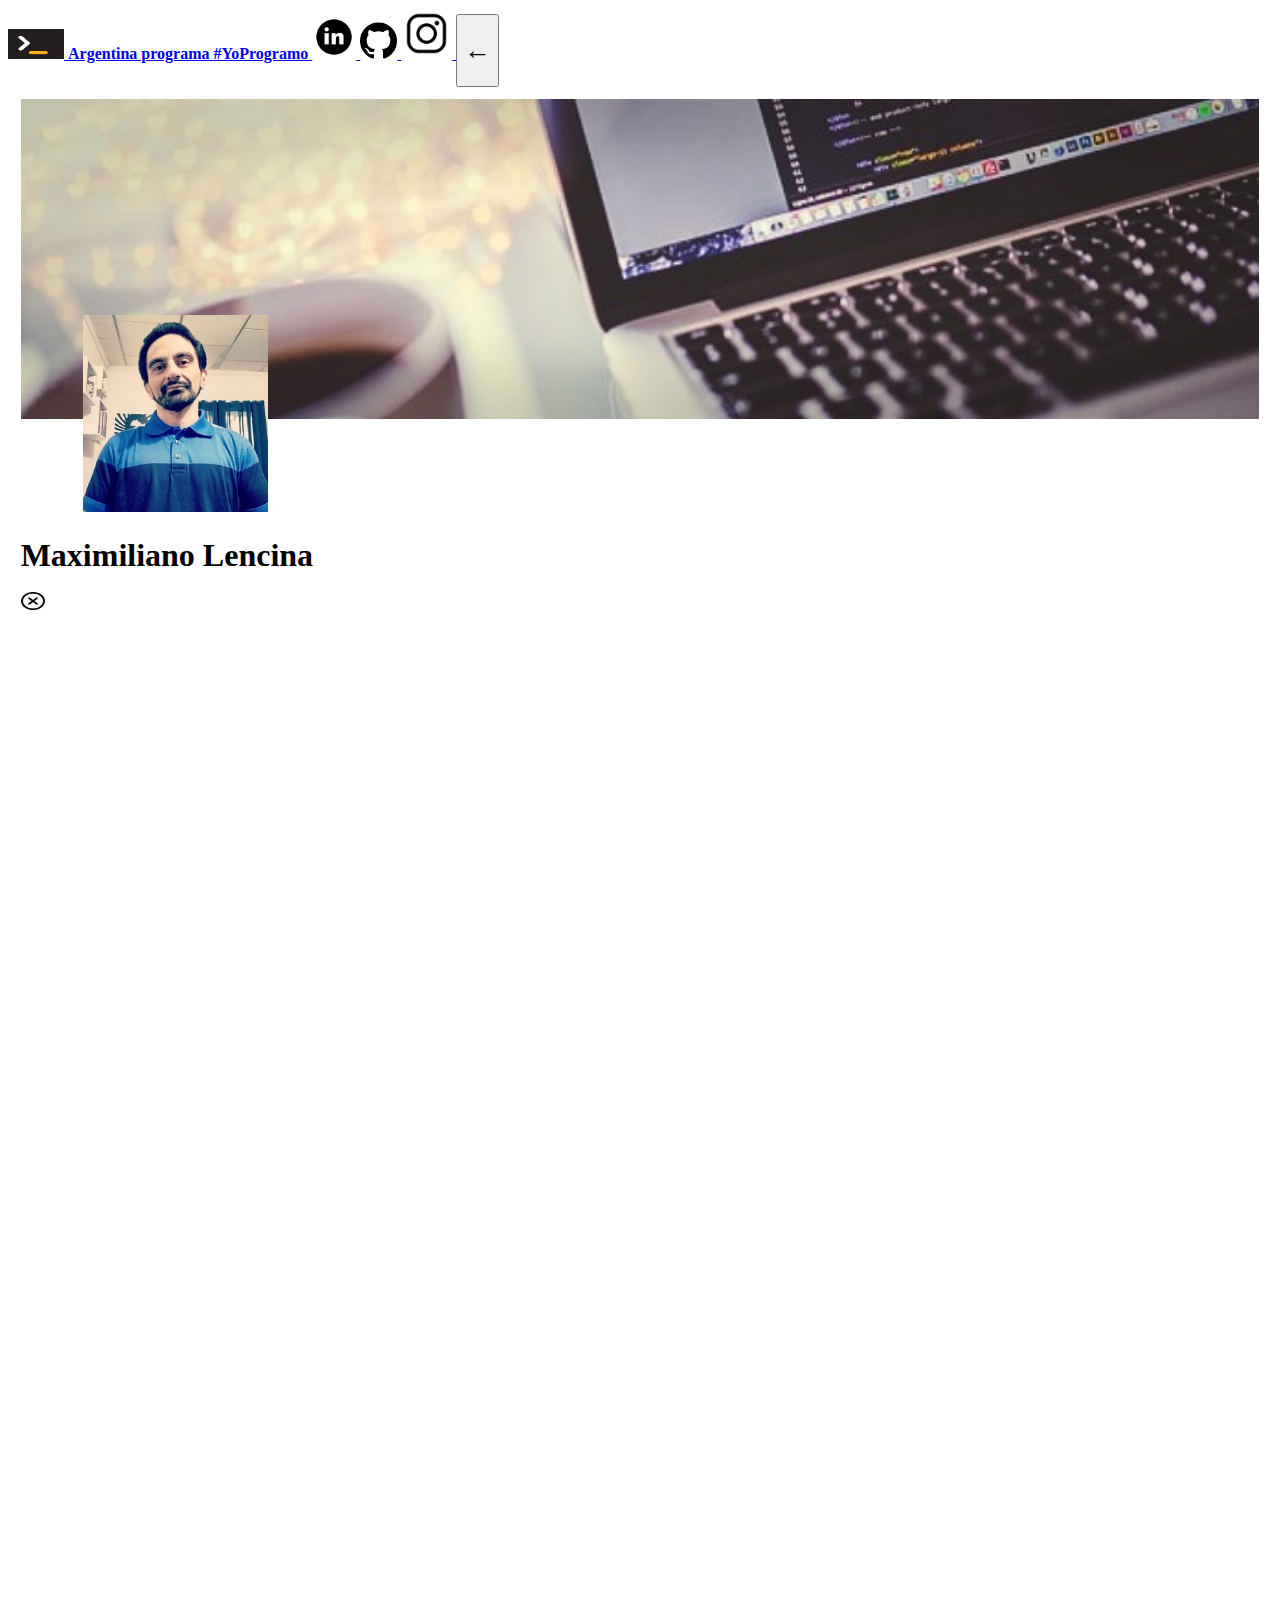
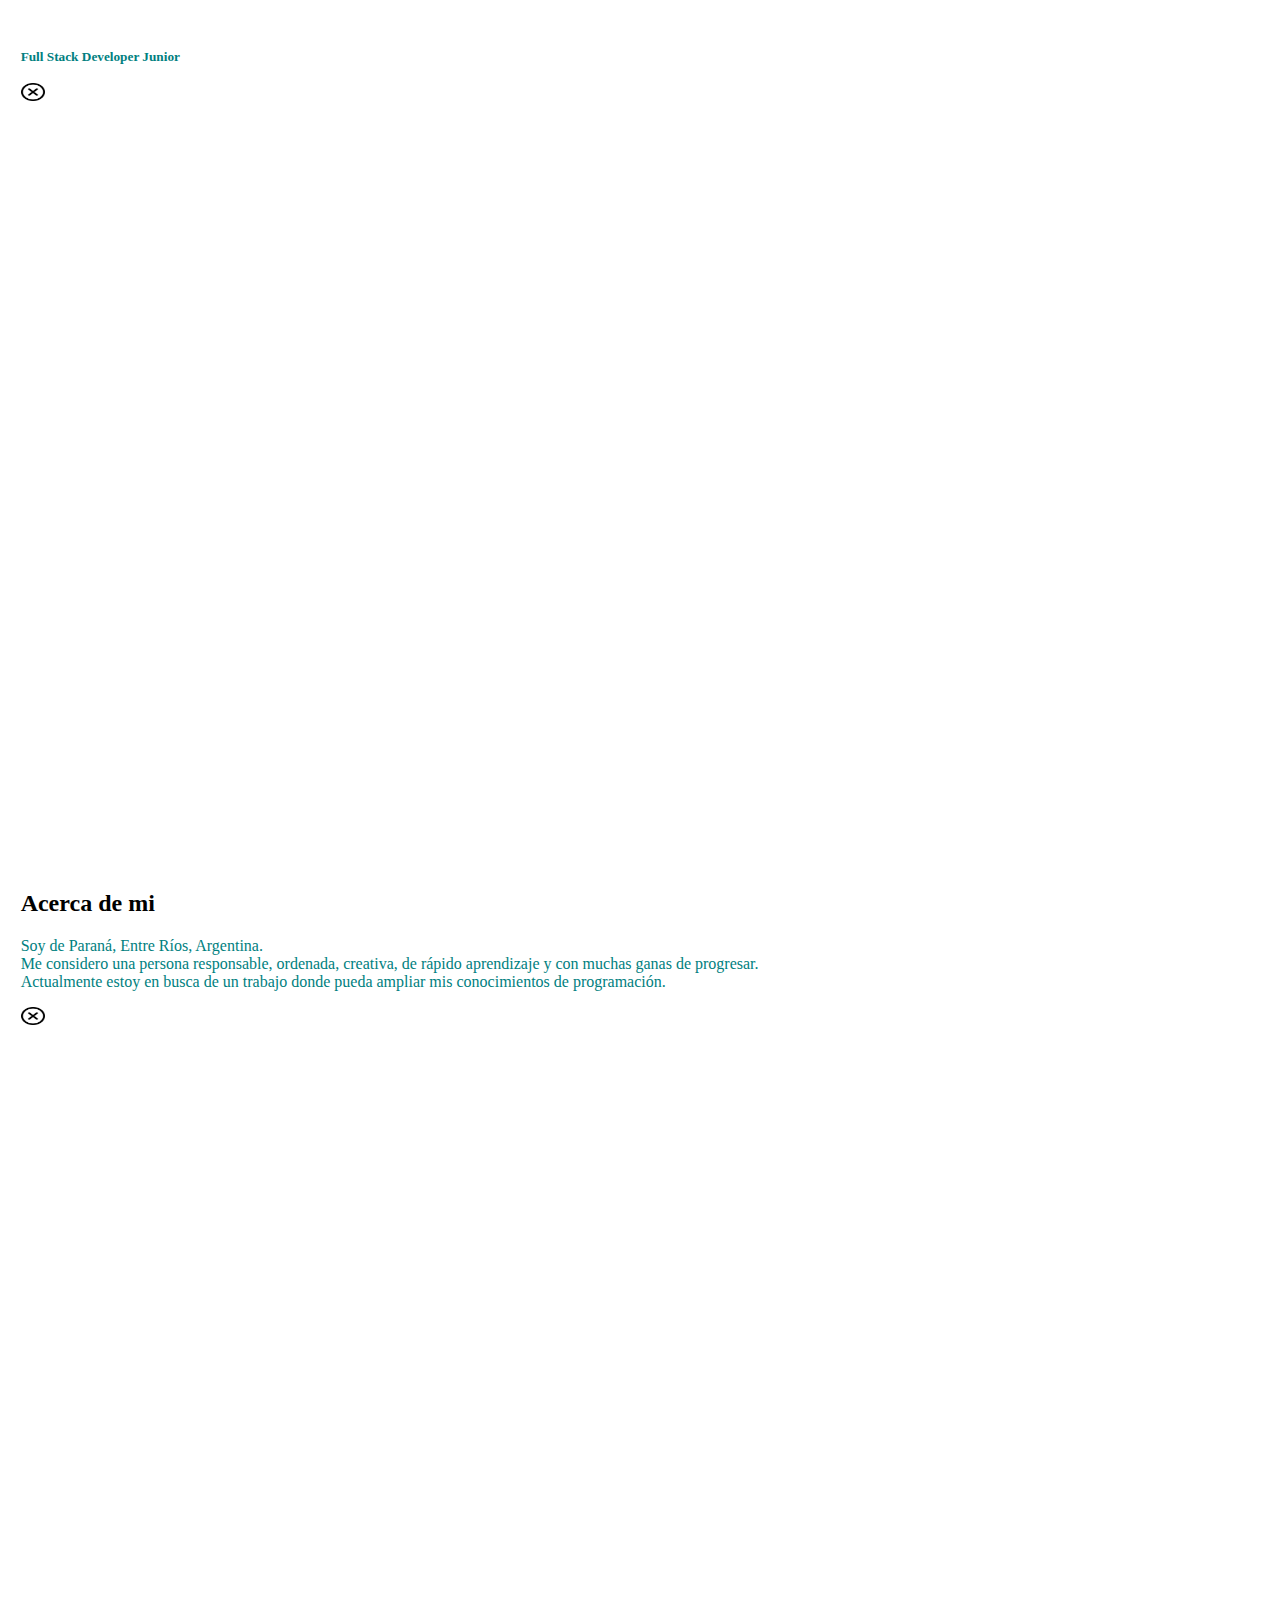
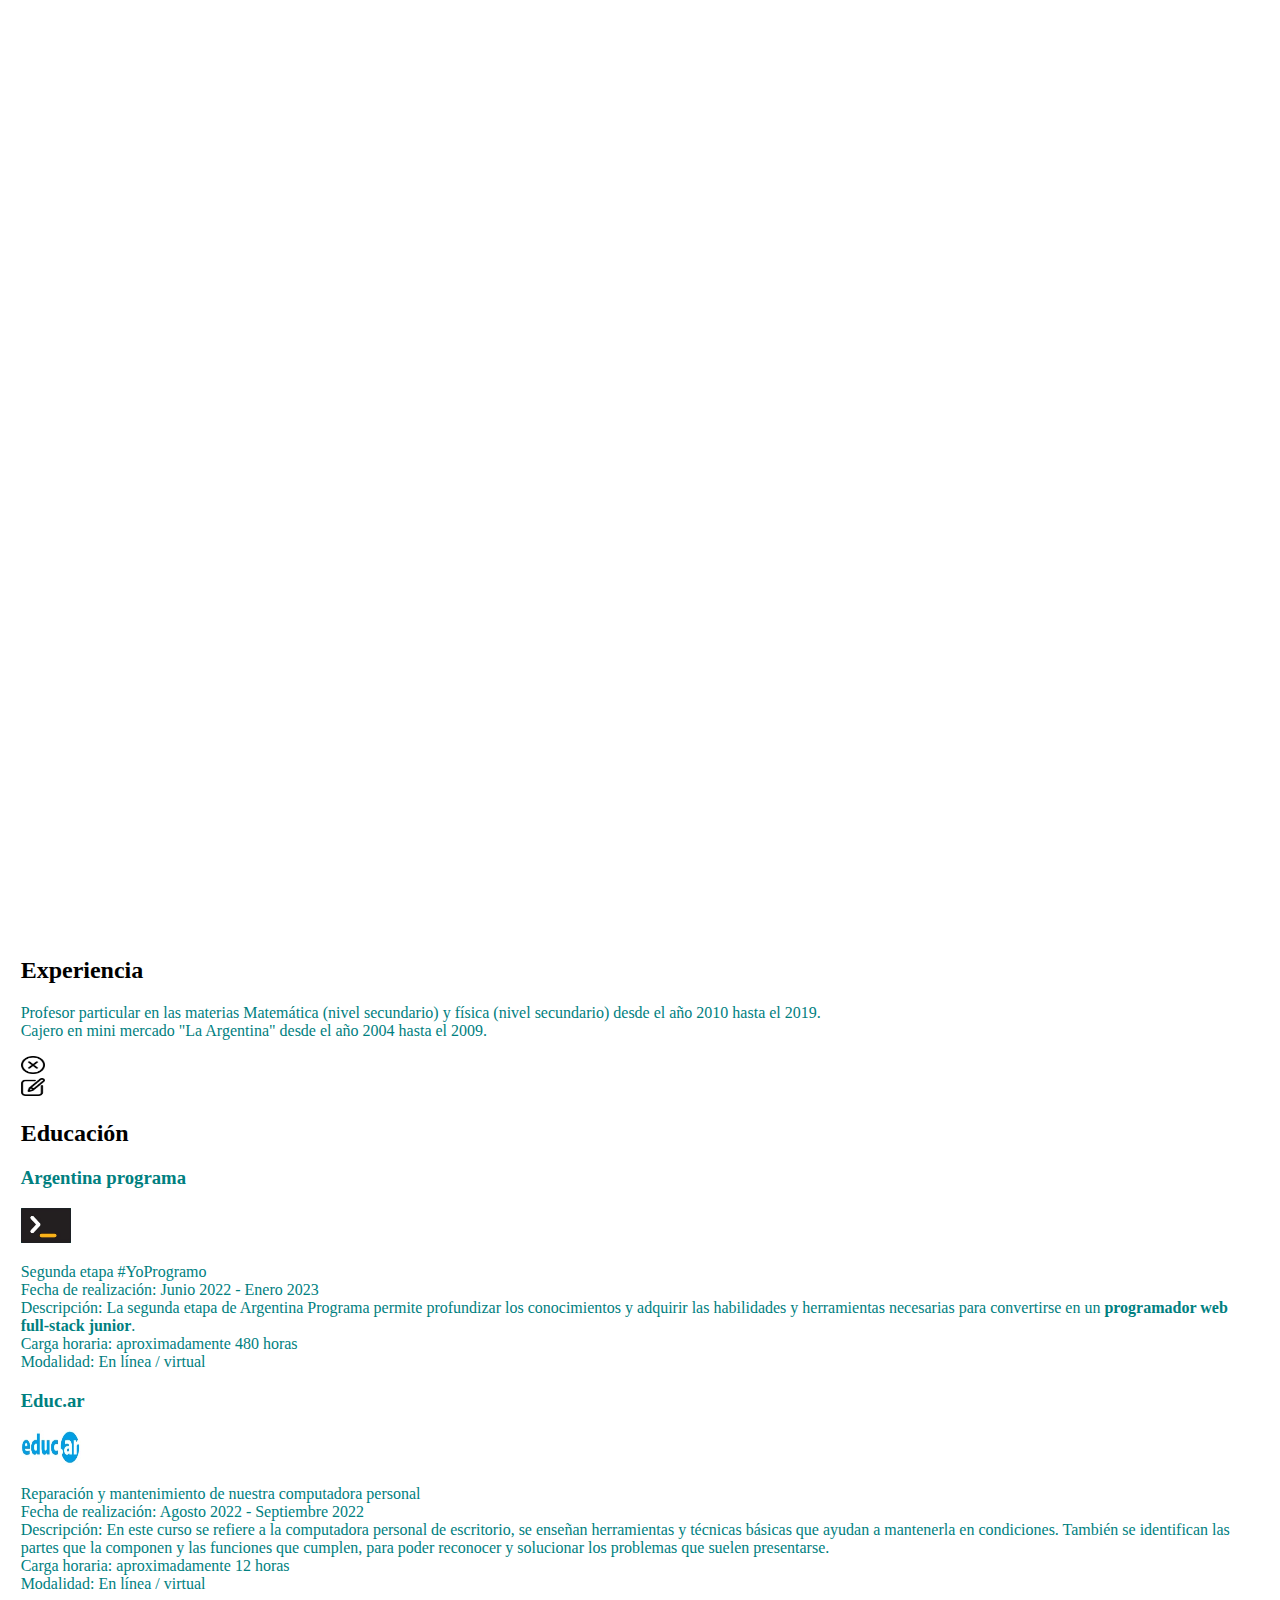
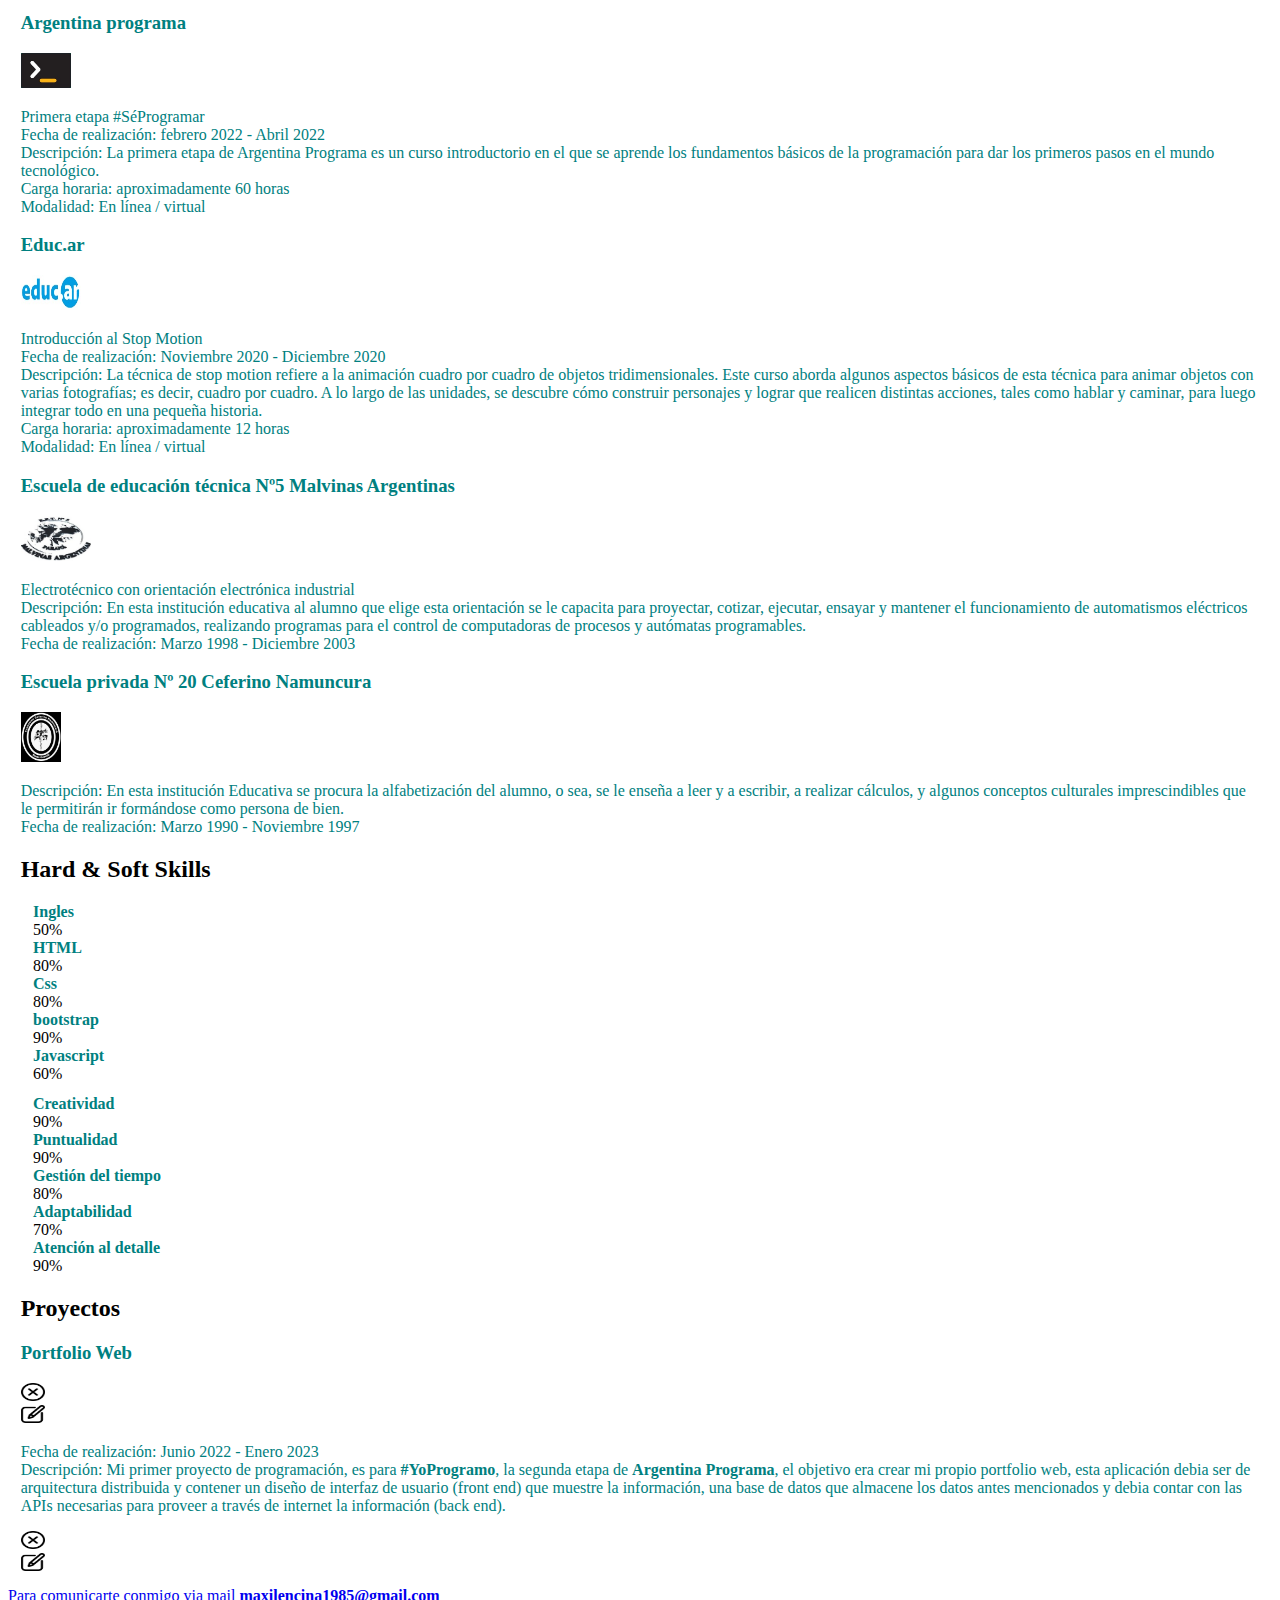
==== commit c1f4decc: "commit 13" ====
--- a/Index2.html
+++ b/Index2.html
@@ -37,31 +37,42 @@
        
     
 
-    <div class="alert alert-success border border-dark border-3 rounded-4" role="alert">
+  <div class="alert alert-success border border-dark border-3 rounded-4" role="alert">
     <img src="portada.jpg" class ="img-fluid border border-dark border-3 rounded-4" alt="portada">
     <p></p>
     <img src="perfil.jpg" class= "img-thumbnail border border-dark border-3 rounded-pill" alt="perfil">
     
     <div class="container px-0 text-right">
       <div class="row justify-content-md-right">
-        <div class="col-md-auto">
+        <div class="col-md-auto">    
 
     <h1 id="text-nombre">Maximiliano Lencina</h1>
 
   </div>
+  
+  <div class="col-md-auto">
+    <div class="btn-eliminar" onclick="eliminar()">
+      <a class="btn-right"  href="#" >
+        <img src="eliminar.png" class="img-eliminar" width="24" height="18">
+     </a>
+     </div>
+    </div>
+   
     <div class="col-md-auto">
       <div class="btn-edit" onclick="cambiar_nombre()">
         <a class="btn-right"  href="#">    
-            <img src="edit.png" class="img-edit" width="28" height="22">
+            <img src="edit.png" class="img-edit" width="24" height="18">
           </a>
-         </div>
-        </div>
-      </div>
+      </div>
+    </div>
+    </div>
+    
         <div>
           <input id="edit-nombre" type="text" oninput="myfunction(this.value)" style="display:none">
         </div>
-      </div>
+  </div>
   
+     
 <div class="container px-0 text-right">
   <div class="row justify-content-md-right">
  <div class="col-md-auto">
@@ -70,9 +81,17 @@
 </div>
 
 <div class="col-md-auto">
+  <div class="btn-eliminar" onclick="eliminar()">
+    <a class="btn-right"  href="#" >
+      <img src="eliminar.png" class="img-eliminar1" width="24" height="18">
+   </a>
+   </div>
+  </div>
+
+<div class="col-md-auto">
   <div class="btn-edit" onclick="cambiar_titulo()">
     <a class="btn-right"  href="#">    
-        <img src="edit.png" class="img-edit1" width="28" height="22">
+        <img src="edit.png" class="img-edit1" width="24" height="18">
       </a>
      </div>
     </div>
@@ -83,23 +102,73 @@
     </div>
   </div> 
 
-
-   
-
-
     <div class="alert alert-success border border-dark border-3 rounded-4" role="alert">
     <h2>Acerca de mi</h2>
-    <p>Soy de Paraná, Entre Ríos, Argentina.<br>  
+    
+    <div class="container px-0 text-right">
+      <div class="row justify-content-md-right">
+     <div class="col-md-auto">
+    
+    <p id="text-acercademi">Soy de Paraná, Entre Ríos, Argentina.<br>  
        Me considero una persona responsable, ordenada, creativa, de rápido aprendizaje y con muchas ganas de progresar.<br>
        Actualmente estoy en busca de un trabajo donde pueda ampliar mis conocimientos de programación.</p>
+  </div>
+
+  <div class="col-md-auto">
+    <div class="btn-eliminar" onclick="eliminar()">
+      <a class="btn-right"  href="#" >
+        <img src="eliminar.png" class="img-eliminar2" width="24" height="18">
+     </a>
+     </div>
+    </div>
+  
+  <div class="col-md-auto">
+    <div class="btn-edit" onclick="cambiar_acercademi()">
+      <a class="btn-right"  href="#">    
+          <img src="edit.png" class="img-edit2" width="24" height="18">
+        </a>
+       </div>
+      </div>
+    </div>
+       <div>
+        <input id="edit-acercademi" type="text" oninput="myfunction2(this.value)" style="display:none">
+      </div>
+      </div>
     </div>
 
 
     <div class="alert alert-success border border-dark border-3 rounded-4" role="alert">
     <h2>Experiencia</h2>
-    <p>Profesor particular en las materias Matemática (nivel secundario) y física (nivel secundario) desde el año 2010 hasta el 2019.<br>
+
+    <div class="container px-0 text-right">
+      <div class="row justify-content-md-right">
+     <div class="col-md-auto">
+
+    <p id="text-exp">Profesor particular en las materias Matemática (nivel secundario) y física (nivel secundario) desde el año 2010 hasta el 2019.<br>
        Cajero en mini mercado "La Argentina" desde el año 2004 hasta el 2009.</p>
     </div>
+
+    <div class="col-md-auto">
+      <div class="btn-eliminar" onclick="eliminar()">
+        <a class="btn-right"  href="#" >
+          <img src="eliminar.png" class="img-eliminar3" width="24" height="18">
+       </a>
+       </div>
+      </div>
+    
+    <div class="col-md-auto">
+      <div class="btn-edit" onclick="cambiar_exp()">
+        <a class="btn-right"  href="#">    
+            <img src="edit.png" class="img-edit3" width="24" height="18">
+          </a>
+         </div>
+        </div>
+      </div>
+         <div>
+          <input id="edit-exp" type="text" oninput="myfunction3(this.value)" style="display:none">
+        </div>
+        </div>
+      </div>
 
 
     <div class="alert alert-success border border-dark border-3 rounded-4" role="alert">
@@ -268,13 +337,68 @@
 
     <div class="alert alert-success border border-dark border-3 rounded-4" role="alert">
     <h2>Proyectos</h2>
-    <h3>Portfolio Web</h3>
-    <p>Fecha de realización: Junio 2022 - Enero 2023<br>
+
+    <div class="container px-0 text-right">
+        <div class="row justify-content-md-right">
+       <div class="col-md-auto">
+
+    <h3 id="text-nombreproyecto">Portfolio Web</h3>
+
+    <div class="col-md-auto">
+      <div class="btn-eliminar" onclick="eliminar()">
+        <a class="btn-right"  href="#" >
+          <img src="eliminar.png" class="img-eliminar3" width="24" height="18">
+       </a>
+       </div>
+      </div>
+    
+    <div class="col-md-auto">
+      <div class="btn-edit" onclick="cambiar_nombreproyecto()">
+        <a class="btn-right"  href="#">    
+            <img src="edit.png" class="img-edit3" width="24" height="18">
+          </a>
+         </div>
+        </div>
+      </div>
+         <div>
+          <input id="edit-nombreproyecto" type="text" oninput="myfunction4(this.value)" style="display:none">
+        </div>
+        </div>
+      </div>
+
+      <div class="container px-0 text-right">
+        <div class="row justify-content-md-right">
+       <div class="col-md-auto">
+
+    <p id="text-descrproyecto">Fecha de realización: Junio 2022 - Enero 2023<br>
        Descripción: Mi primer proyecto de programación, es para <strong>#YoProgramo</strong>, la segunda etapa de <strong>Argentina Programa</strong>, el objetivo era 
        crear mi propio portfolio web, esta aplicación debia ser de arquitectura distribuida y contener un diseño de interfaz de usuario (front end)
        que muestre la información, una base de datos que almacene los datos antes mencionados y debia contar con las APIs necesarias para proveer a través
        de internet la información (back end).</p> 
     </div>
+
+    <div class="col-md-auto">
+      <div class="btn-eliminar" onclick="eliminar()">
+        <a class="btn-right"  href="#" >
+          <img src="eliminar.png" class="img-eliminar3" width="24" height="18">
+       </a>
+       </div>
+      </div>
+    
+    <div class="col-md-auto">
+      <div class="btn-edit" onclick="cambiar_descrproyecto()">
+        <a class="btn-right"  href="#">    
+            <img src="edit.png" class="img-edit3" width="24" height="18">
+          </a>
+         </div>
+        </div>
+      </div>
+         <div>
+          <input id="edit-descrproyecto" type="text" oninput="myfunction5(this.value)" style="display:none">
+        </div>
+        </div>
+      </div>
+
     <nav class="navbar border border-dark border-3 bg-success">
       <div class="container-fluid">
         <a class="navbar-brand" href="#">
@@ -294,8 +418,7 @@
        let texto = document.getElementById("text-nombre").innerText;
        console.log(texto);
       };
-
-      function myfunction(valor)
+       function myfunction(valor)
       {
        document.getElementById("text-nombre").innerText=valor;
       };
@@ -338,7 +461,105 @@
       }
       });
 
-
+function cambiar_acercademi()
+      {
+       document.getElementById("edit-acercademi").style.display="block";
+       let texto = document.getElementById("text-acercademi").innerText;
+       console.log(texto);
+      };
+
+      function myfunction2(valor)
+      {
+       document.getElementById("text-acercademi").innerText=valor;
+      };
+
+      function logMessage2(message2)
+      {
+       console.log(message2 + "<br>");
+      };
+
+      let textarea2=document.getElementById("edit-acercademi")
+      textarea2.addEventListener('keyup' , (e) => {
+       logMessage2('key "$ {e.key}" release [event: keyup]');
+       if (e.key=="Enter"){
+       document.getElementById("edit-acercademi").style.display="none"
+      }
+      });
+
+function cambiar_exp()
+      {
+       document.getElementById("edit-exp").style.display="block";
+       let texto = document.getElementById("text-exp").innerText;
+       console.log(texto);
+      };
+
+      function myfunction3(valor)
+      {
+       document.getElementById("text-exp").innerText=valor;
+      };
+
+      function logMessage3(message3)
+      {
+       console.log(message3 + "<br>");
+      };
+
+      let textarea3=document.getElementById("edit-exp")
+      textarea3.addEventListener('keyup' , (e) => {
+       logMessage3('key "$ {e.key}" release [event: keyup]');
+       if (e.key=="Enter"){
+       document.getElementById("edit-exp").style.display="none"
+      }
+      });   
+      
+function cambiar_nombreproyecto()
+      {
+       document.getElementById("edit-nombreproyecto").style.display="block";
+       let texto = document.getElementById("text-nombreproyecto").innerText;
+       console.log(texto);
+      };
+
+      function myfunction4(valor)
+      {
+       document.getElementById("text-nombreproyecto").innerText=valor;
+      };
+
+      function logMessage4(message4)
+      {
+       console.log(message4 + "<br>");
+      };
+
+      let textarea4=document.getElementById("edit-nombreproyecto")
+      textarea4.addEventListener('keyup' , (e) => {
+       logMessage4('key "$ {e.key}" release [event: keyup]');
+       if (e.key=="Enter"){
+       document.getElementById("edit-nombreproyecto").style.display="none"
+      }
+      }); 
+
+function cambiar_descrproyecto()
+      {
+       document.getElementById("edit-descrproyecto").style.display="block";
+       let texto = document.getElementById("text-descrproyecto").innerText;
+       console.log(texto);
+      };
+
+      function myfunction5(valor)
+      {
+       document.getElementById("text-descrproyecto").innerText=valor;
+      };
+
+      function logMessage5(message5)
+      {
+       console.log(message5 + "<br>");
+      };
+
+      let textarea5=document.getElementById("edit-descrproyecto")
+      textarea5.addEventListener('keyup' , (e) => {
+       logMessage5('key "$ {e.key}" release [event: keyup]');
+       if (e.key=="Enter"){
+       document.getElementById("edit-descrproyecto").style.display="none"
+      }
+      });
 
 
    </script>
--- a/Style.css
+++ b/Style.css
@@ -21,15 +21,34 @@
 
 .img-edit
 {
-    margin-top:  60%;
-    margin-left: 00%;  
+    margin-top:  80%;
+    margin-left: -200%;  
+}
+
+.img-eliminar
+{
+    margin-top: -70%; 
+    margin-left: 00%;
 }
 
 .img-edit1
 {
-    margin-top: -20%;
-    margin-left: 20%;  
+    margin-top: 60%;
+    margin-left: -200%;  
 }
+ 
+.img-eliminar1 
+{
+    margin-top: -100%;
+    
+}
+.img-edit2
+{
+    margin-top: 120%;
+    margin-left: -200%;  
+}
+
+
 
 h1
 {
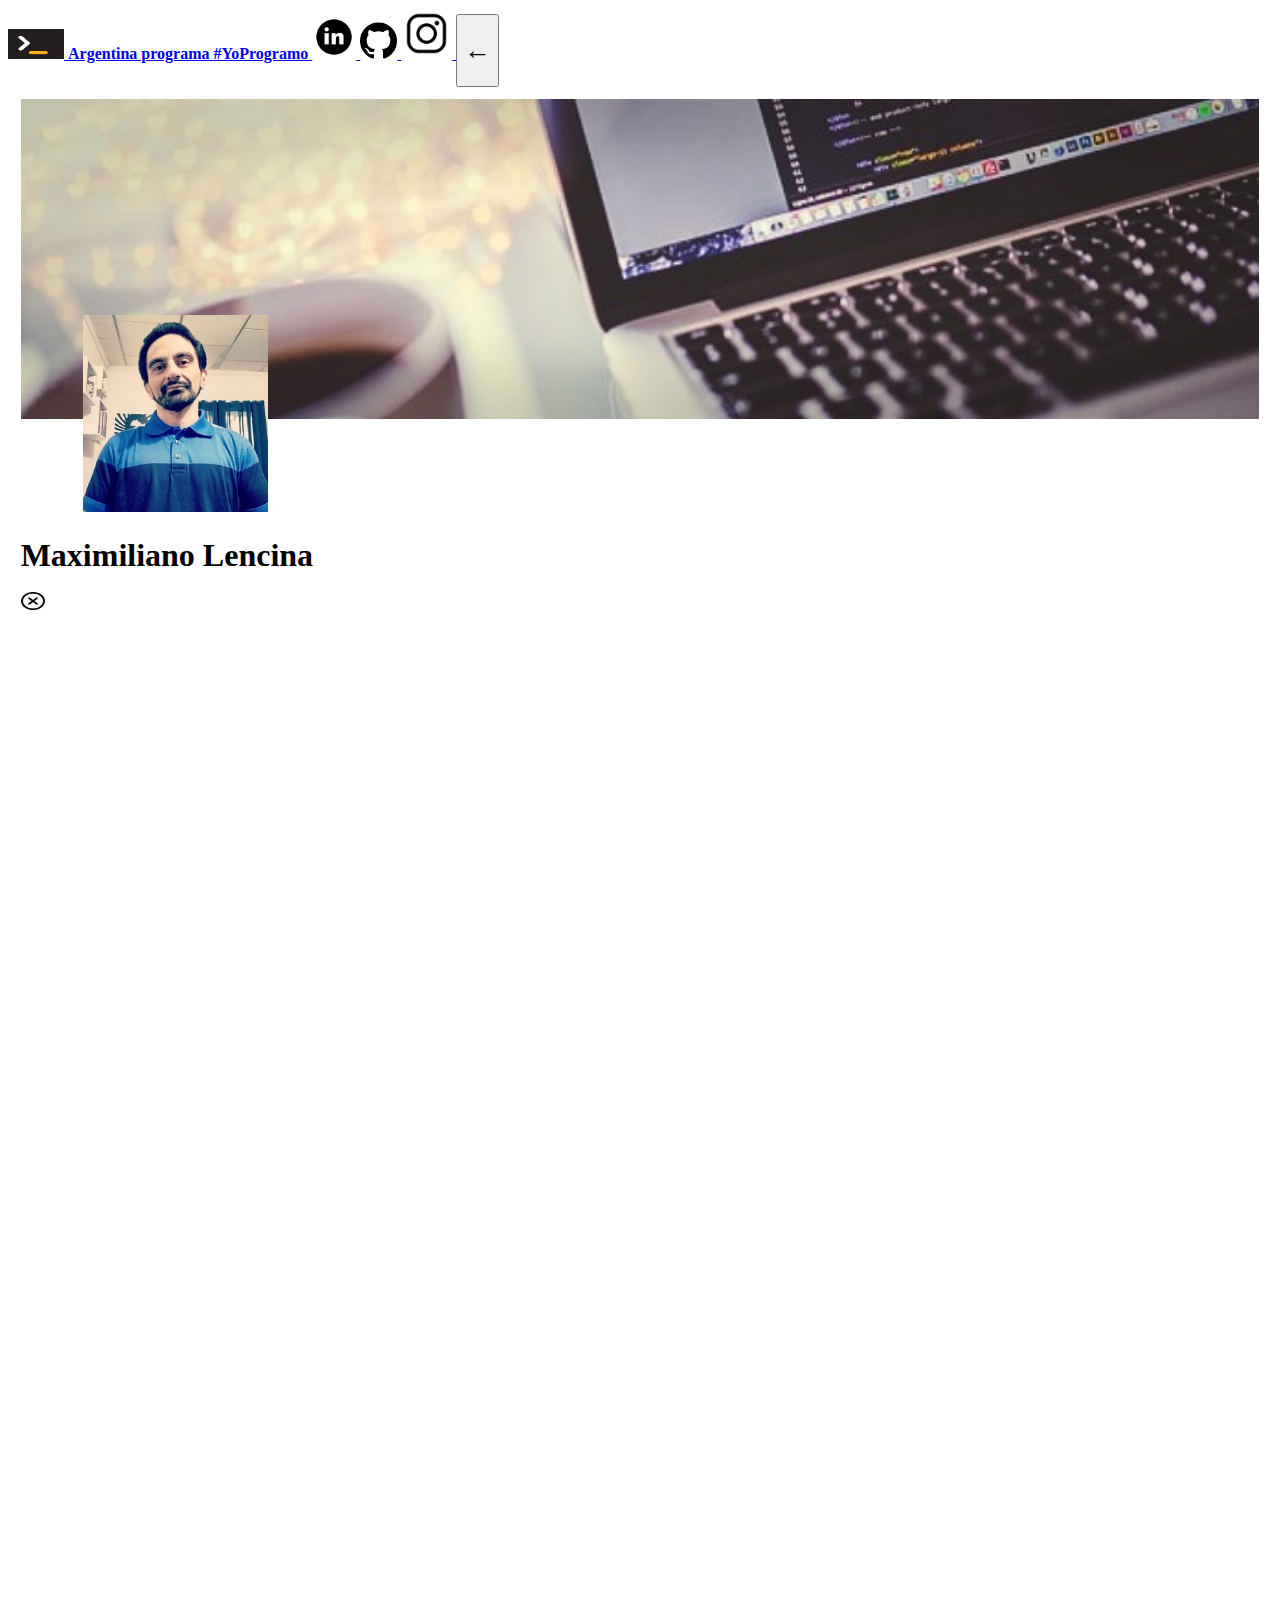
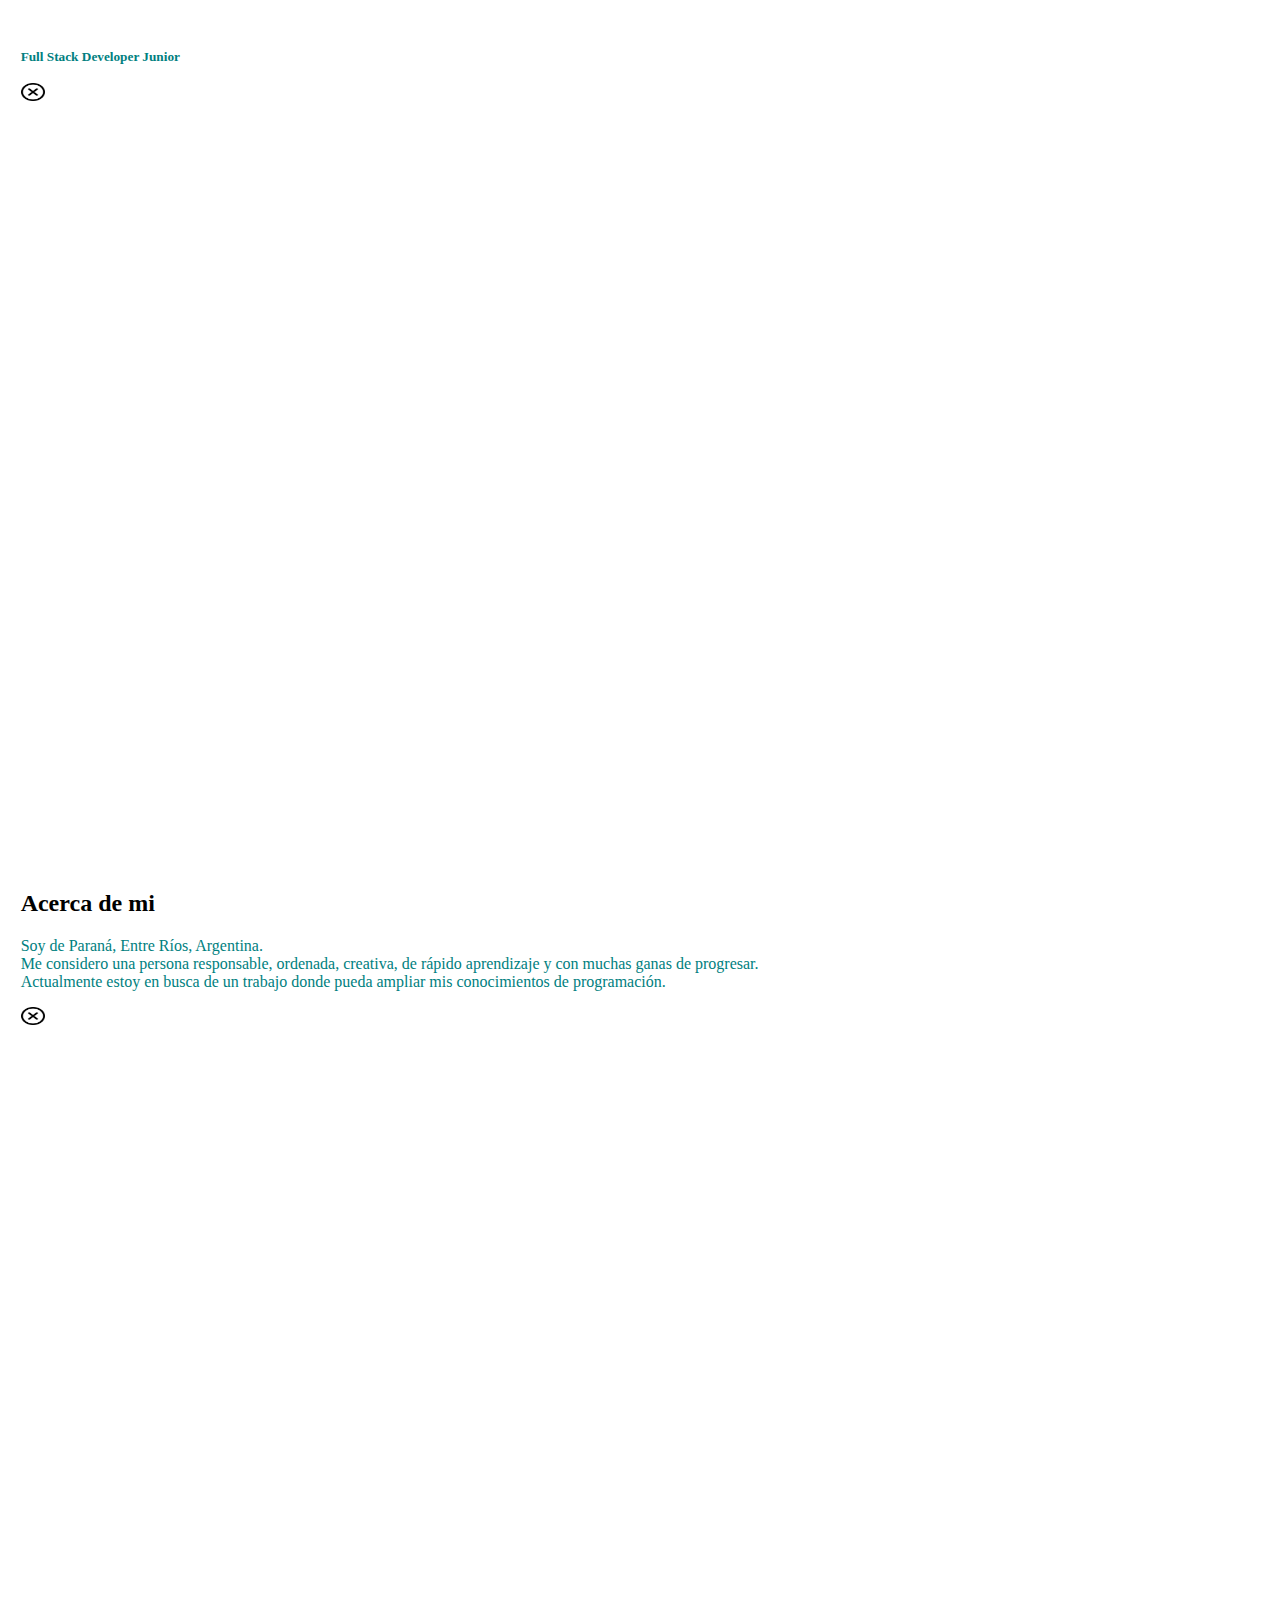
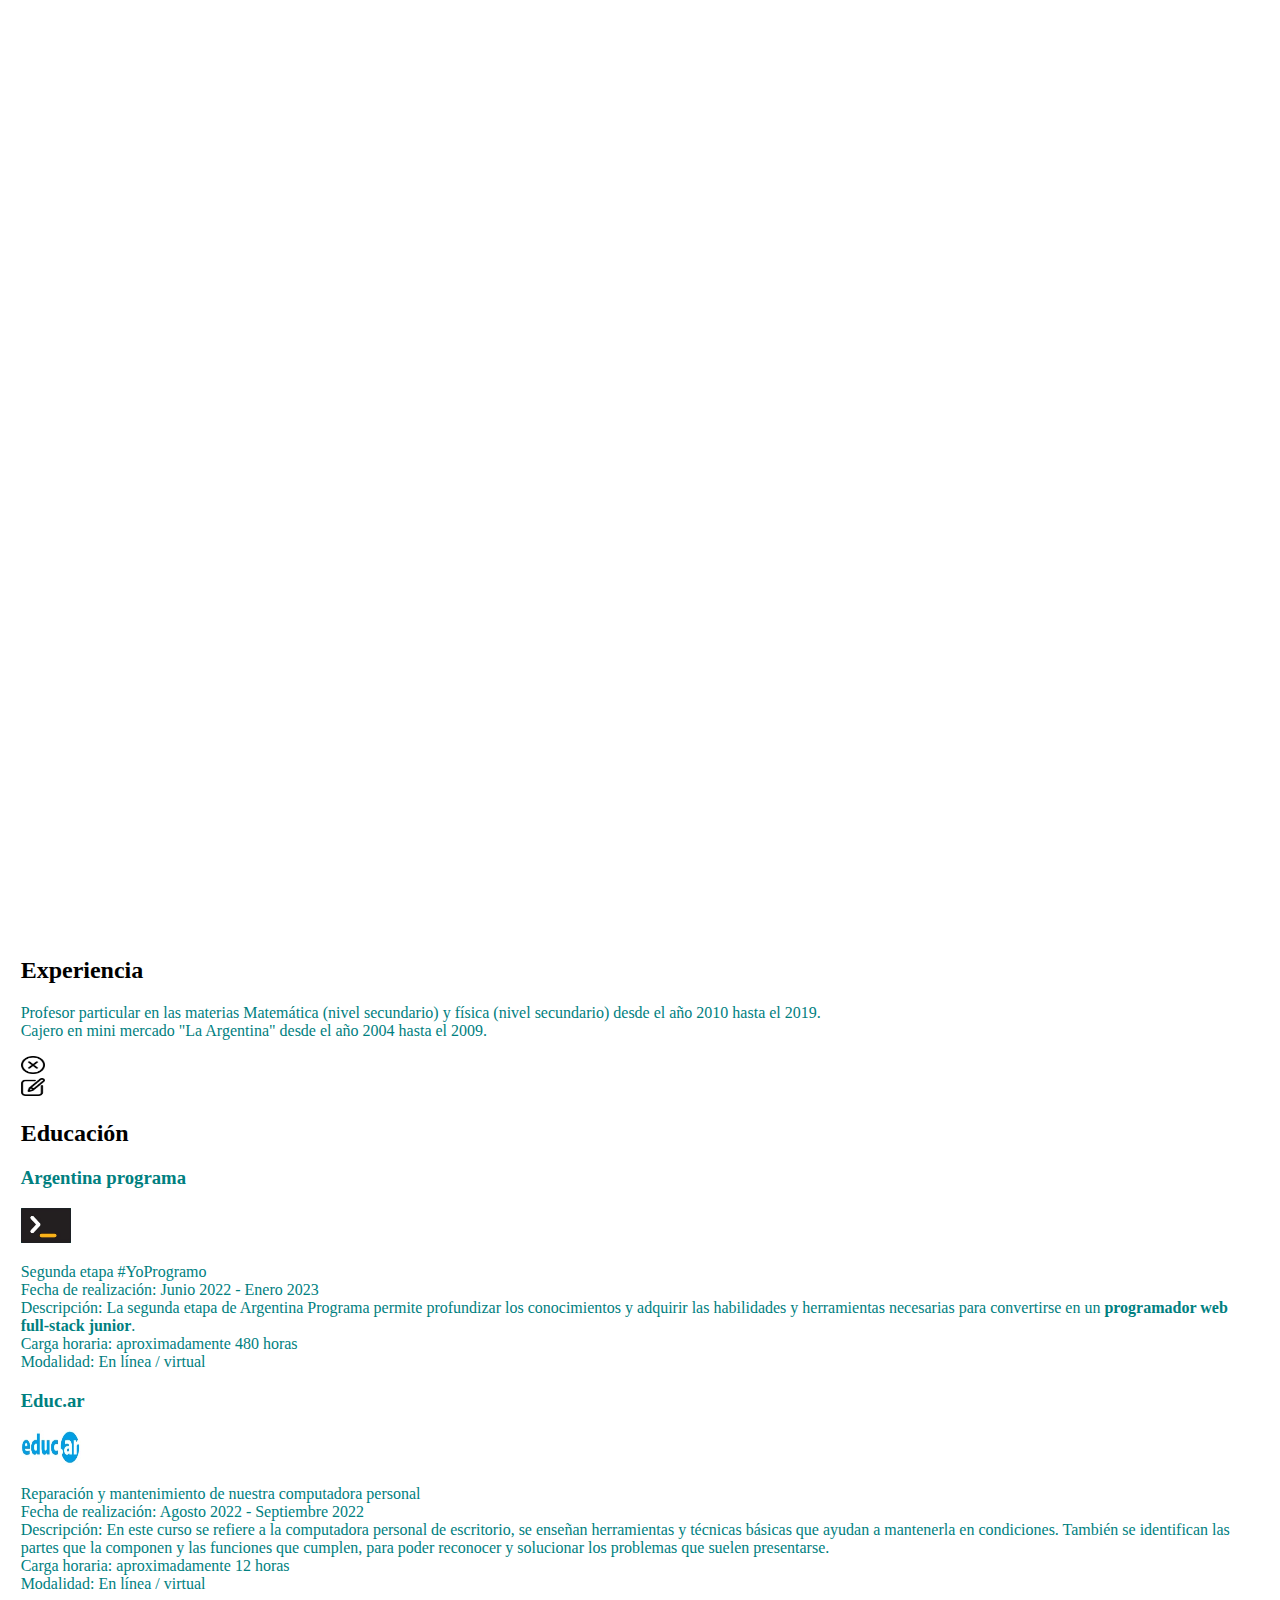
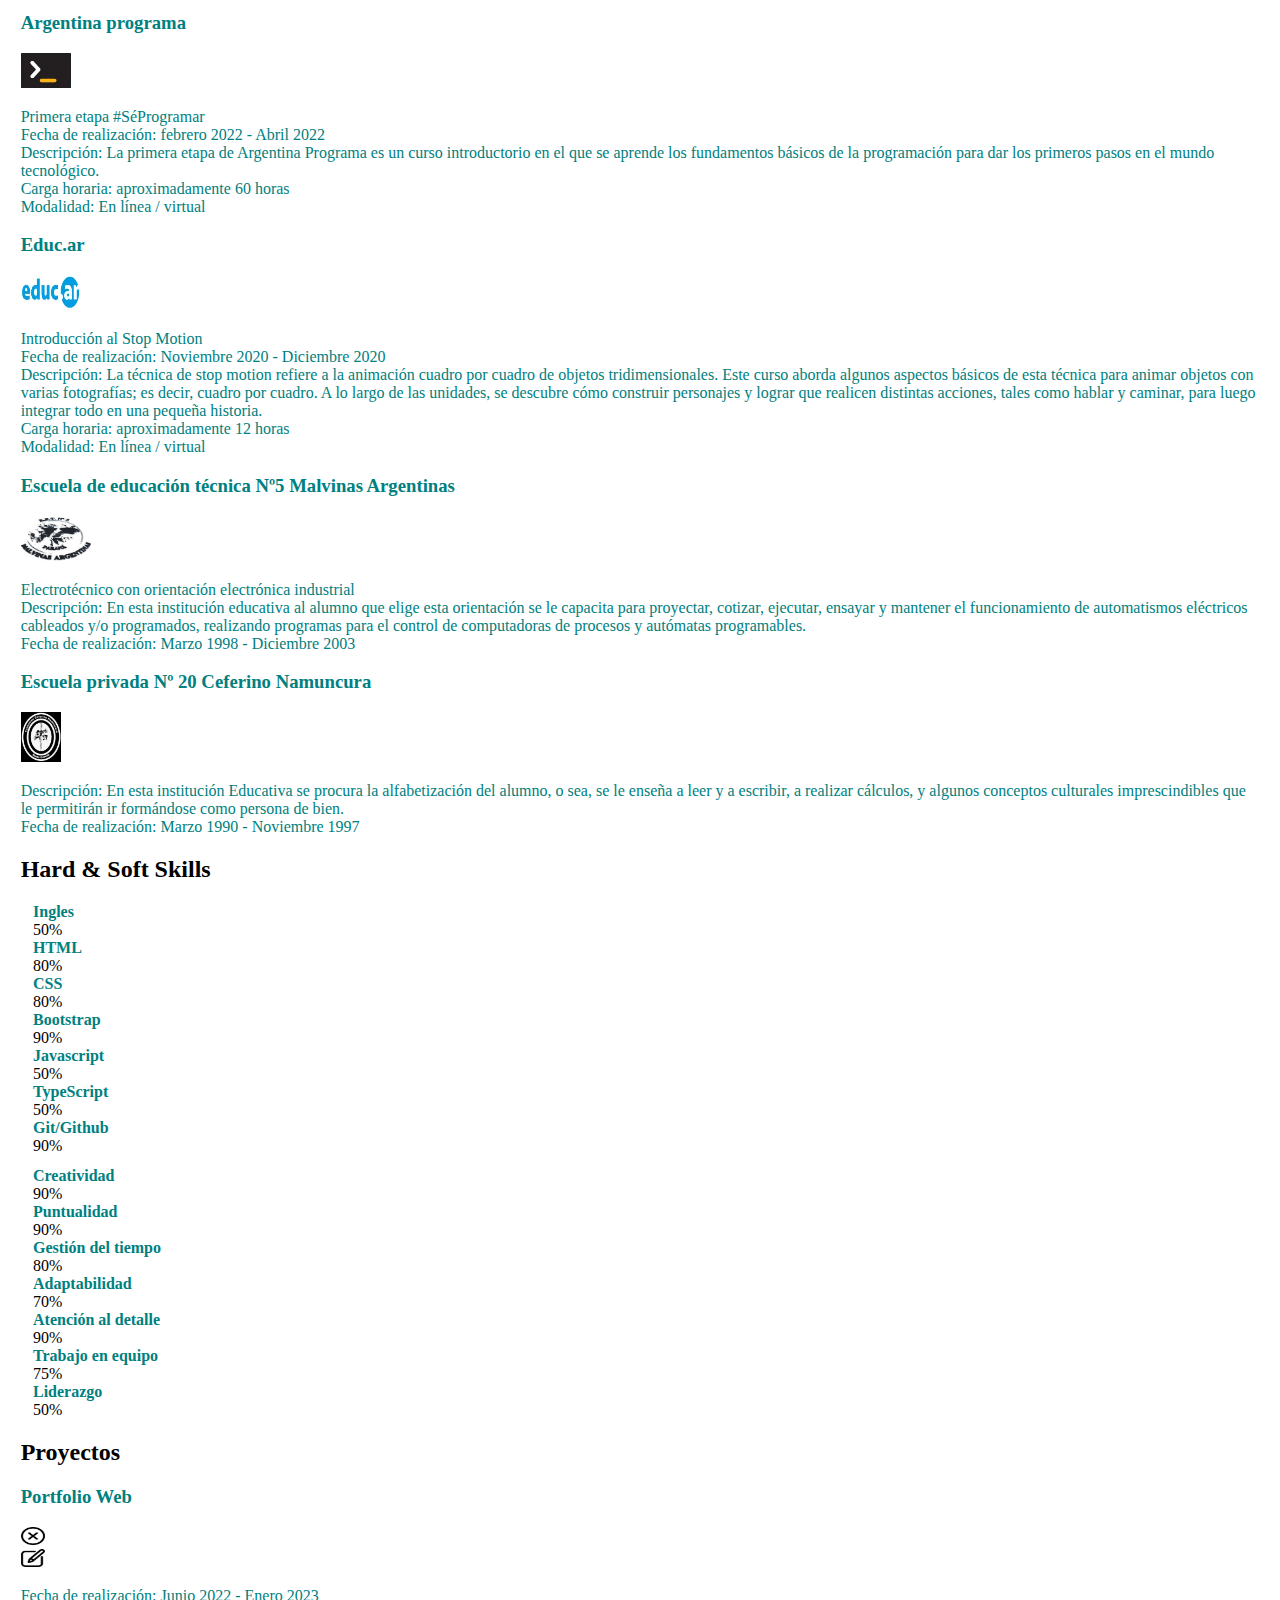
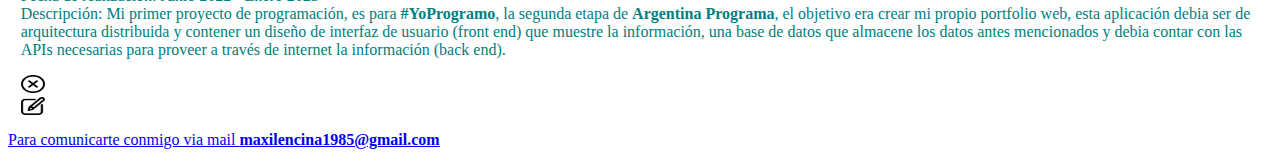
==== commit 1c25791f: "commit 15" ====
--- a/Index2.html
+++ b/Index2.html
@@ -292,17 +292,25 @@
     <div class="progress border border-dark border-2">
       <div class="progress-bar progress-bar-striped progress-bar-animated bg-success" role="Animated striped example" aria-label="Basic example" style="width: 80%" aria-valuenow="80" aria-valuemin="0" aria-valuemax="100">80%</div>
     </div>
-    <span><b>Css</b></span>
+    <span><b>CSS</b></span>
     <div class="progress border border-dark border-2 ">
       <div class="progress-bar progress-bar-striped progress-bar-animated bg-success" role="Animated striped example" aria-label="Basic example" style="width: 80%" aria-valuenow="80" aria-valuemin="0" aria-valuemax="100">80%</div>
     </div>
-    <span><b>bootstrap</b></span>
+    <span><b>Bootstrap</b></span>
     <div class="progress border border-dark border-2">
       <div class="progress-bar progress-bar-striped progress-bar-animated bg-success" role="Animated striped example" aria-label="Basic example" style="width: 90%" aria-valuenow="90" aria-valuemin="0" aria-valuemax="100">90%</div>
     </div>
     <span><b>Javascript</b></span>
     <div class="progress border border-dark border-2">
-      <div class="progress-bar progress-bar-striped progress-bar-animated bg-success" role="Animated striped example" aria-label="Basic example" style="width: 60%" aria-valuenow="60" aria-valuemin="0" aria-valuemax="100">60%</div>
+      <div class="progress-bar progress-bar-striped progress-bar-animated bg-success" role="Animated striped example" aria-label="Basic example" style="width: 50%" aria-valuenow="50" aria-valuemin="0" aria-valuemax="100">50%</div>
+    </div>
+    <span><b>TypeScript</b></span>
+    <div class="progress border border-dark border-2">
+      <div class="progress-bar progress-bar-striped progress-bar-animated bg-success" role="Animated striped example" aria-label="Basic example" style="width: 50%" aria-valuenow="50" aria-valuemin="0" aria-valuemax="100">50%</div>
+    </div>
+    <span><b>Git/Github</b></span>
+    <div class="progress border border-dark border-2">
+      <div class="progress-bar progress-bar-striped progress-bar-animated bg-success" role="Animated striped example" aria-label="Basic example" style="width: 90%" aria-valuenow="90" aria-valuemin="0" aria-valuemax="100">90%</div>
     </div>
     </div>
   </div>
@@ -329,6 +337,14 @@
             <div class="progress border border-dark border-2">
               <div class="progress-bar progress-bar-striped progress-bar-animated bg-success" role="Animated striped example" aria-label="Basic example" style="width: 90%" aria-valuenow="90" aria-valuemin="0" aria-valuemax="100">90%</div>
             </div>
+            <span><b>Trabajo en equipo</b></span>
+            <div class="progress border border-dark border-2">
+              <div class="progress-bar progress-bar-striped progress-bar-animated bg-success" role="Animated striped example" aria-label="Basic example" style="width: 75%" aria-valuenow="75" aria-valuemin="0" aria-valuemax="100">75%</div>
+            </div>
+            <span><b>Liderazgo</b></span>
+            <div class="progress border border-dark border-2">
+              <div class="progress-bar progress-bar-striped progress-bar-animated bg-success" role="Animated striped example" aria-label="Basic example" style="width: 50%" aria-valuenow="50" aria-valuemin="0" aria-valuemax="100">50%</div>
+            </div>
           </div>
         </div>
       </div>
@@ -347,7 +363,7 @@
     <div class="col-md-auto">
       <div class="btn-eliminar" onclick="eliminar()">
         <a class="btn-right"  href="#" >
-          <img src="eliminar.png" class="img-eliminar3" width="24" height="18">
+          <img src="eliminar.png" class="img-eliminar4" width="24" height="18">
        </a>
        </div>
       </div>
@@ -355,7 +371,7 @@
     <div class="col-md-auto">
       <div class="btn-edit" onclick="cambiar_nombreproyecto()">
         <a class="btn-right"  href="#">    
-            <img src="edit.png" class="img-edit3" width="24" height="18">
+            <img src="edit.png" class="img-edit4" width="24" height="18">
           </a>
          </div>
         </div>
@@ -380,7 +396,7 @@
     <div class="col-md-auto">
       <div class="btn-eliminar" onclick="eliminar()">
         <a class="btn-right"  href="#" >
-          <img src="eliminar.png" class="img-eliminar3" width="24" height="18">
+          <img src="eliminar.png" class="img-eliminar5" width="24" height="18">
        </a>
        </div>
       </div>
@@ -388,7 +404,7 @@
     <div class="col-md-auto">
       <div class="btn-edit" onclick="cambiar_descrproyecto()">
         <a class="btn-right"  href="#">    
-            <img src="edit.png" class="img-edit3" width="24" height="18">
+            <img src="edit.png" class="img-edit5" width="24" height="18">
           </a>
          </div>
         </div>
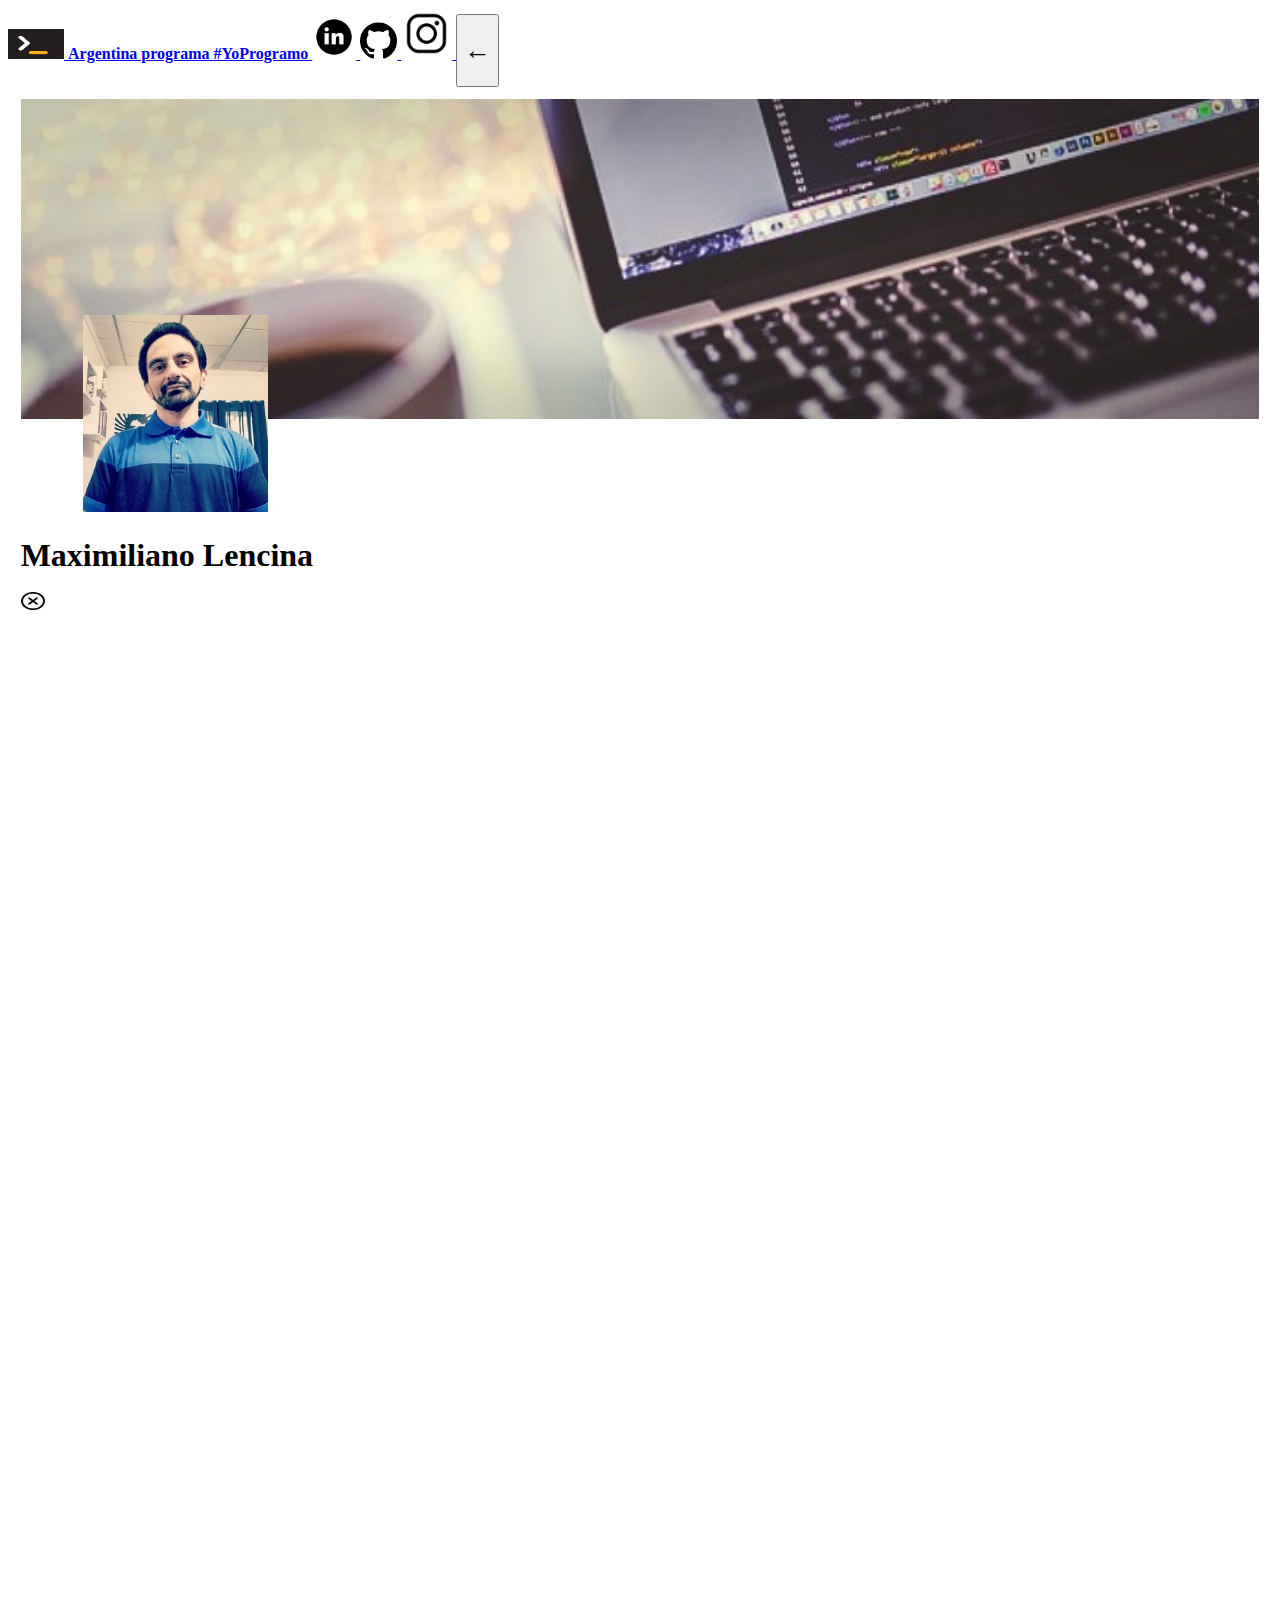
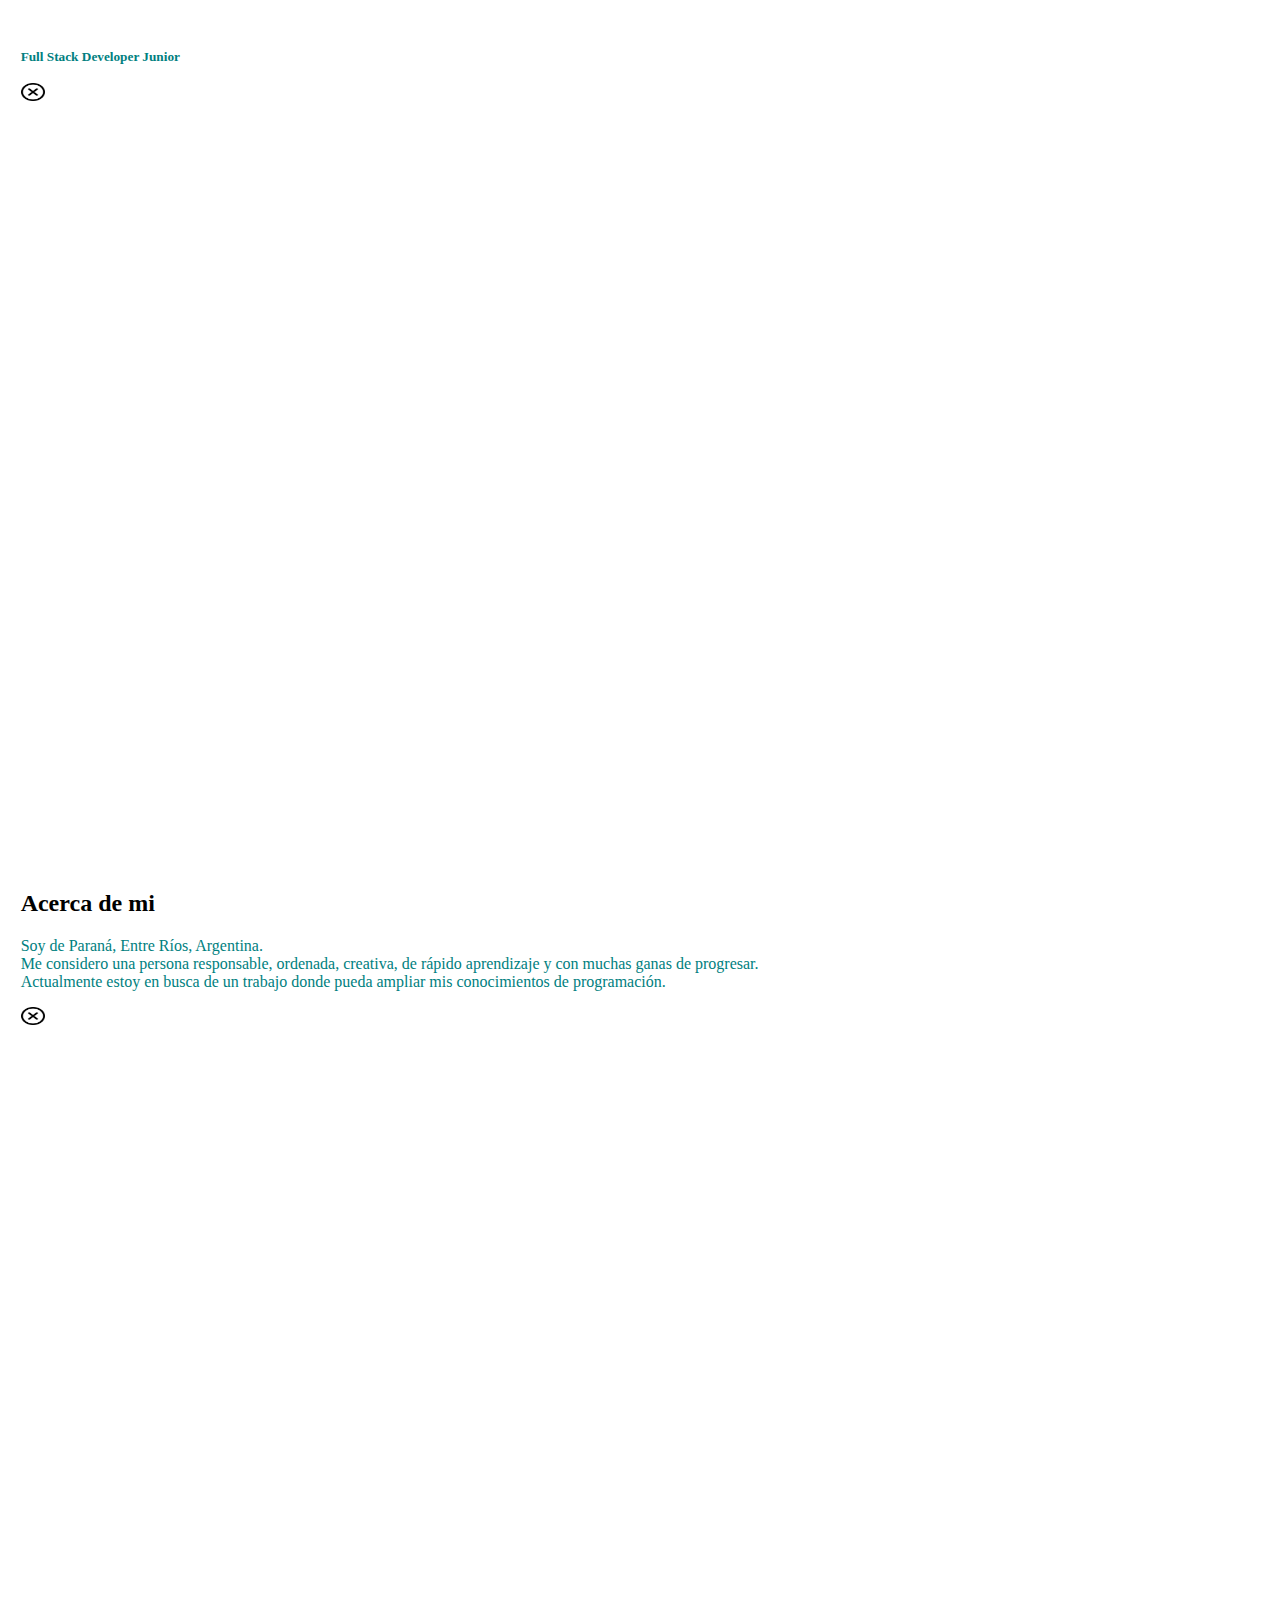
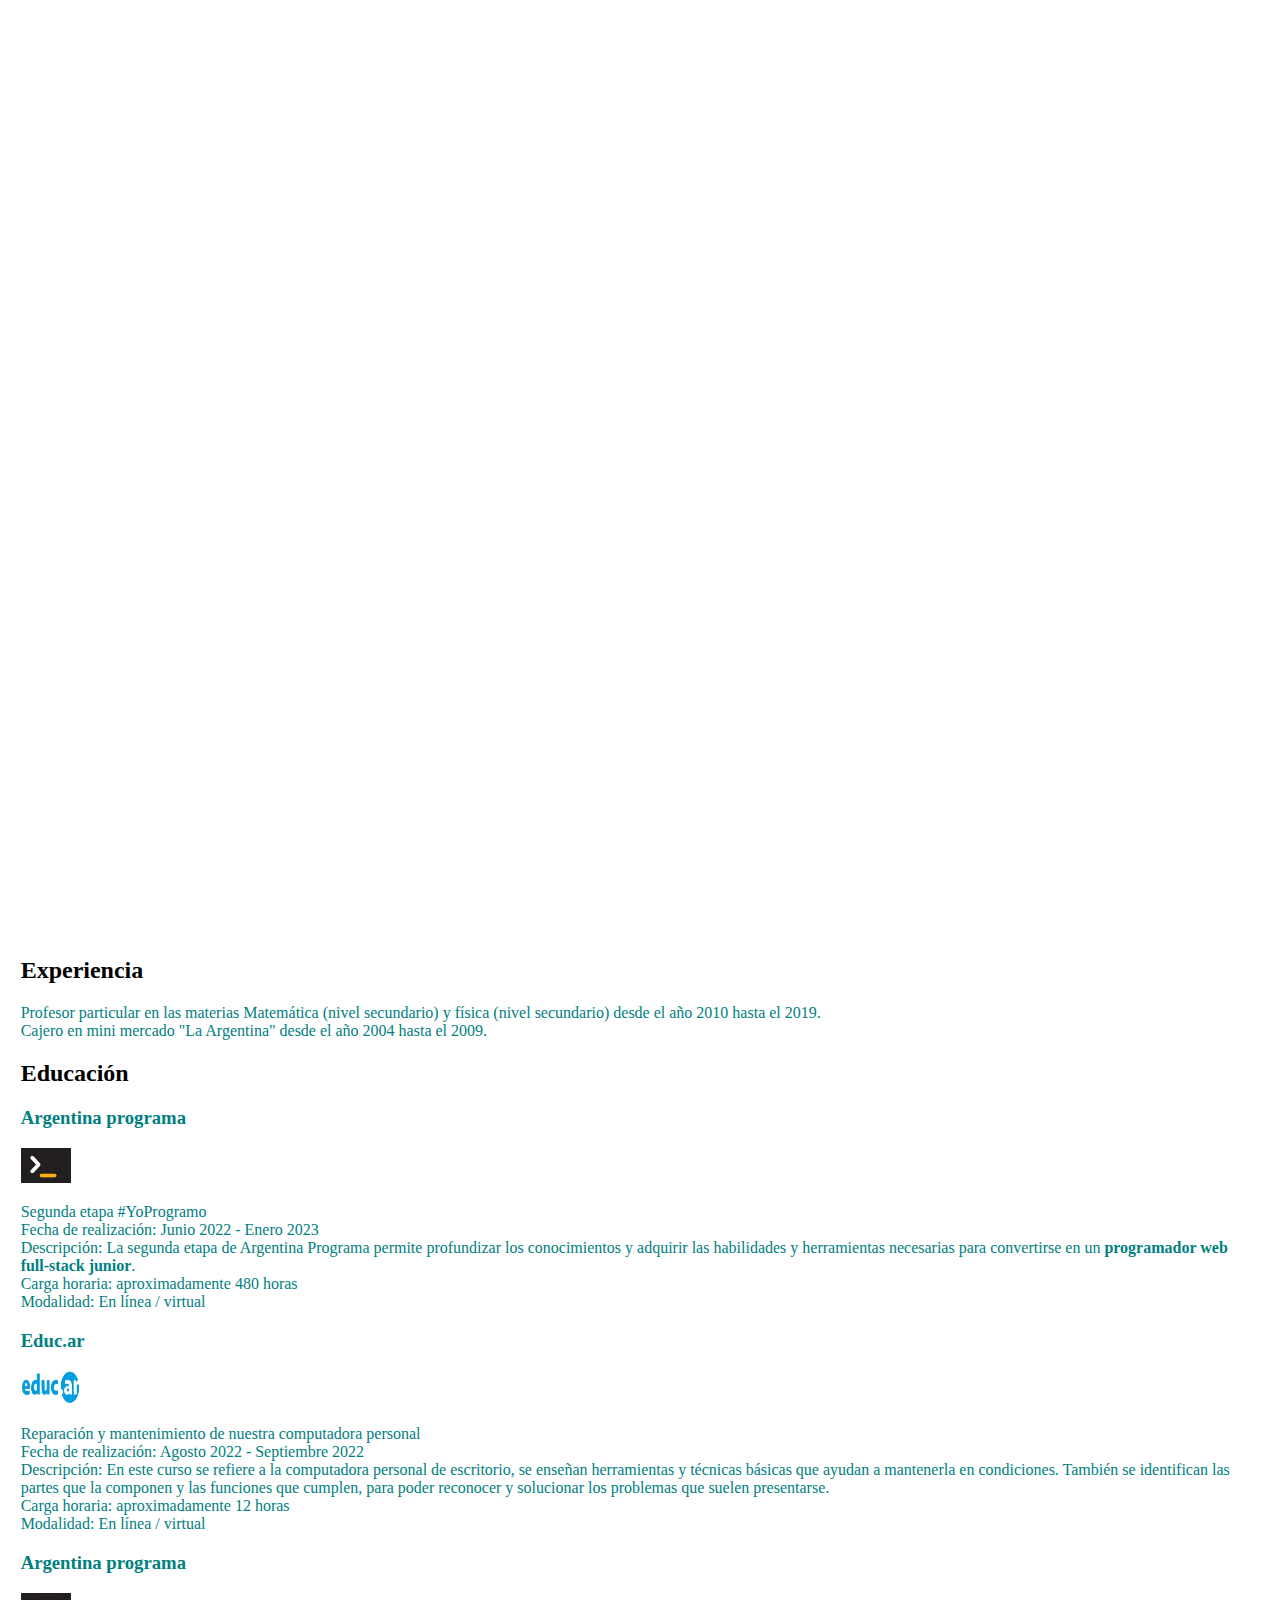
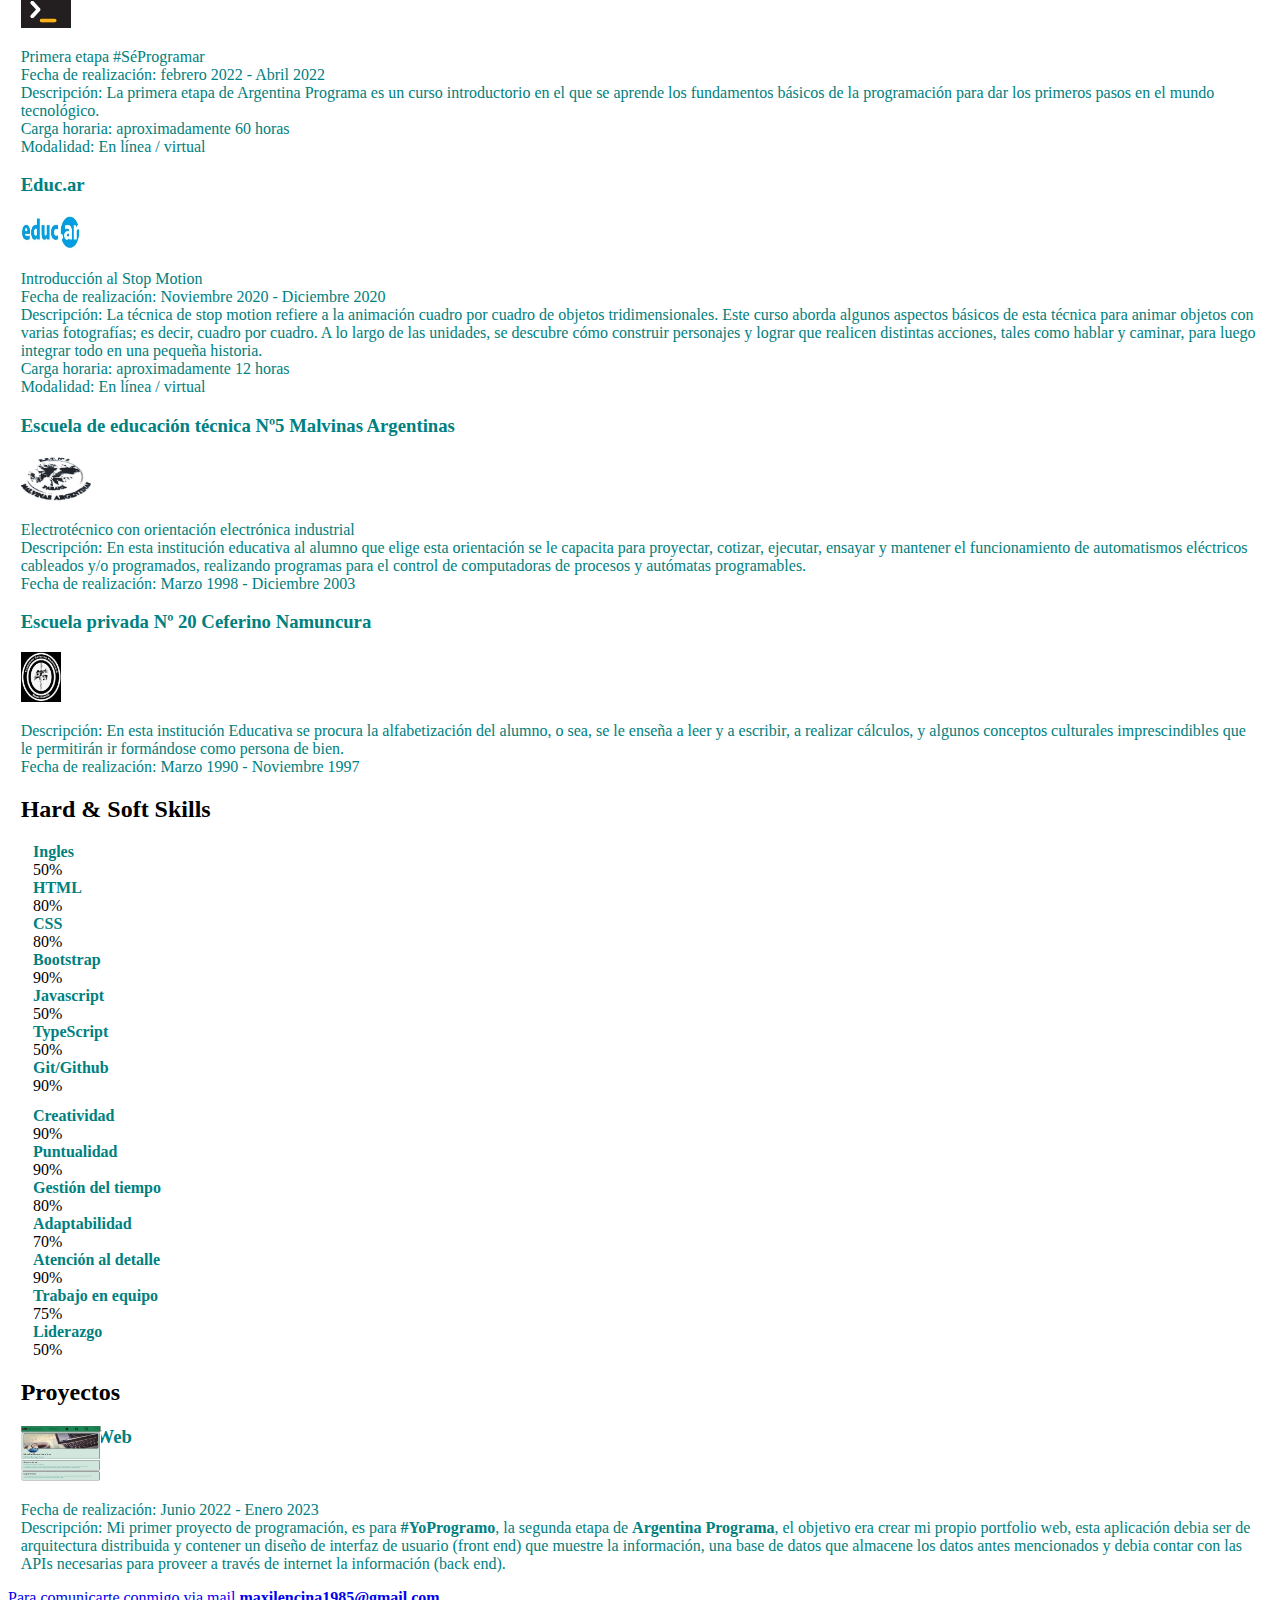
==== commit 06d11b95: "commit 16" ====
--- a/Index2.html
+++ b/Index2.html
@@ -140,35 +140,9 @@
     <div class="alert alert-success border border-dark border-3 rounded-4" role="alert">
     <h2>Experiencia</h2>
 
-    <div class="container px-0 text-right">
-      <div class="row justify-content-md-right">
-     <div class="col-md-auto">
-
-    <p id="text-exp">Profesor particular en las materias Matemática (nivel secundario) y física (nivel secundario) desde el año 2010 hasta el 2019.<br>
+    <p>Profesor particular en las materias Matemática (nivel secundario) y física (nivel secundario) desde el año 2010 hasta el 2019.<br>
        Cajero en mini mercado "La Argentina" desde el año 2004 hasta el 2009.</p>
     </div>
-
-    <div class="col-md-auto">
-      <div class="btn-eliminar" onclick="eliminar()">
-        <a class="btn-right"  href="#" >
-          <img src="eliminar.png" class="img-eliminar3" width="24" height="18">
-       </a>
-       </div>
-      </div>
-    
-    <div class="col-md-auto">
-      <div class="btn-edit" onclick="cambiar_exp()">
-        <a class="btn-right"  href="#">    
-            <img src="edit.png" class="img-edit3" width="24" height="18">
-          </a>
-         </div>
-        </div>
-      </div>
-         <div>
-          <input id="edit-exp" type="text" oninput="myfunction3(this.value)" style="display:none">
-        </div>
-        </div>
-      </div>
 
 
     <div class="alert alert-success border border-dark border-3 rounded-4" role="alert">
@@ -355,69 +329,29 @@
     <h2>Proyectos</h2>
 
     <div class="container px-0 text-right">
-        <div class="row justify-content-md-right">
-       <div class="col-md-auto">
-
-    <h3 id="text-nombreproyecto">Portfolio Web</h3>
-
-    <div class="col-md-auto">
-      <div class="btn-eliminar" onclick="eliminar()">
-        <a class="btn-right"  href="#" >
-          <img src="eliminar.png" class="img-eliminar4" width="24" height="18">
-       </a>
-       </div>
-      </div>
-    
-    <div class="col-md-auto">
-      <div class="btn-edit" onclick="cambiar_nombreproyecto()">
-        <a class="btn-right"  href="#">    
-            <img src="edit.png" class="img-edit4" width="24" height="18">
-          </a>
-         </div>
-        </div>
-      </div>
-         <div>
-          <input id="edit-nombreproyecto" type="text" oninput="myfunction4(this.value)" style="display:none">
-        </div>
-        </div>
-      </div>
-
-      <div class="container px-0 text-right">
-        <div class="row justify-content-md-right">
-       <div class="col-md-auto">
-
-    <p id="text-descrproyecto">Fecha de realización: Junio 2022 - Enero 2023<br>
+      <div class="row justify-content-md-right">
+        <div class="col-md-auto">
+
+    <h3>Portfolio Web</h3>
+
+  </div>
+  <div class="col-md-auto">
+    <img src="portfolioCompleto.jpg" class="portfolioCompleto2" width="80" height="55">
+  </div>
+</div>
+</div>
+
+    <p>Fecha de realización: Junio 2022 - Enero 2023<br>
        Descripción: Mi primer proyecto de programación, es para <strong>#YoProgramo</strong>, la segunda etapa de <strong>Argentina Programa</strong>, el objetivo era 
        crear mi propio portfolio web, esta aplicación debia ser de arquitectura distribuida y contener un diseño de interfaz de usuario (front end)
        que muestre la información, una base de datos que almacene los datos antes mencionados y debia contar con las APIs necesarias para proveer a través
        de internet la información (back end).</p> 
     </div>
 
-    <div class="col-md-auto">
-      <div class="btn-eliminar" onclick="eliminar()">
-        <a class="btn-right"  href="#" >
-          <img src="eliminar.png" class="img-eliminar5" width="24" height="18">
-       </a>
-       </div>
-      </div>
-    
-    <div class="col-md-auto">
-      <div class="btn-edit" onclick="cambiar_descrproyecto()">
-        <a class="btn-right"  href="#">    
-            <img src="edit.png" class="img-edit5" width="24" height="18">
-          </a>
-         </div>
-        </div>
-      </div>
-         <div>
-          <input id="edit-descrproyecto" type="text" oninput="myfunction5(this.value)" style="display:none">
-        </div>
-        </div>
-      </div>
-
     <nav class="navbar border border-dark border-3 bg-success">
       <div class="container-fluid">
         <a class="navbar-brand" href="#">
+
          
           Para comunicarte conmigo via mail <strong>maxilencina1985@gmail.com</strong>
           
@@ -502,82 +436,6 @@
       }
       });
 
-function cambiar_exp()
-      {
-       document.getElementById("edit-exp").style.display="block";
-       let texto = document.getElementById("text-exp").innerText;
-       console.log(texto);
-      };
-
-      function myfunction3(valor)
-      {
-       document.getElementById("text-exp").innerText=valor;
-      };
-
-      function logMessage3(message3)
-      {
-       console.log(message3 + "<br>");
-      };
-
-      let textarea3=document.getElementById("edit-exp")
-      textarea3.addEventListener('keyup' , (e) => {
-       logMessage3('key "$ {e.key}" release [event: keyup]');
-       if (e.key=="Enter"){
-       document.getElementById("edit-exp").style.display="none"
-      }
-      });   
-      
-function cambiar_nombreproyecto()
-      {
-       document.getElementById("edit-nombreproyecto").style.display="block";
-       let texto = document.getElementById("text-nombreproyecto").innerText;
-       console.log(texto);
-      };
-
-      function myfunction4(valor)
-      {
-       document.getElementById("text-nombreproyecto").innerText=valor;
-      };
-
-      function logMessage4(message4)
-      {
-       console.log(message4 + "<br>");
-      };
-
-      let textarea4=document.getElementById("edit-nombreproyecto")
-      textarea4.addEventListener('keyup' , (e) => {
-       logMessage4('key "$ {e.key}" release [event: keyup]');
-       if (e.key=="Enter"){
-       document.getElementById("edit-nombreproyecto").style.display="none"
-      }
-      }); 
-
-function cambiar_descrproyecto()
-      {
-       document.getElementById("edit-descrproyecto").style.display="block";
-       let texto = document.getElementById("text-descrproyecto").innerText;
-       console.log(texto);
-      };
-
-      function myfunction5(valor)
-      {
-       document.getElementById("text-descrproyecto").innerText=valor;
-      };
-
-      function logMessage5(message5)
-      {
-       console.log(message5 + "<br>");
-      };
-
-      let textarea5=document.getElementById("edit-descrproyecto")
-      textarea5.addEventListener('keyup' , (e) => {
-       logMessage5('key "$ {e.key}" release [event: keyup]');
-       if (e.key=="Enter"){
-       document.getElementById("edit-descrproyecto").style.display="none"
-      }
-      });
-
-
-   </script>
+    </script>
   </body>
 </html>--- a/Style.css
+++ b/Style.css
@@ -47,7 +47,17 @@
     margin-top: 120%;
     margin-left: -200%;  
 }
+.portfolioCompleto
+{
+    margin-top: -20%;
+     
+}
 
+.portfolioCompleto2
+{
+    margin-top: -21%;
+     
+}
 
 
 h1
